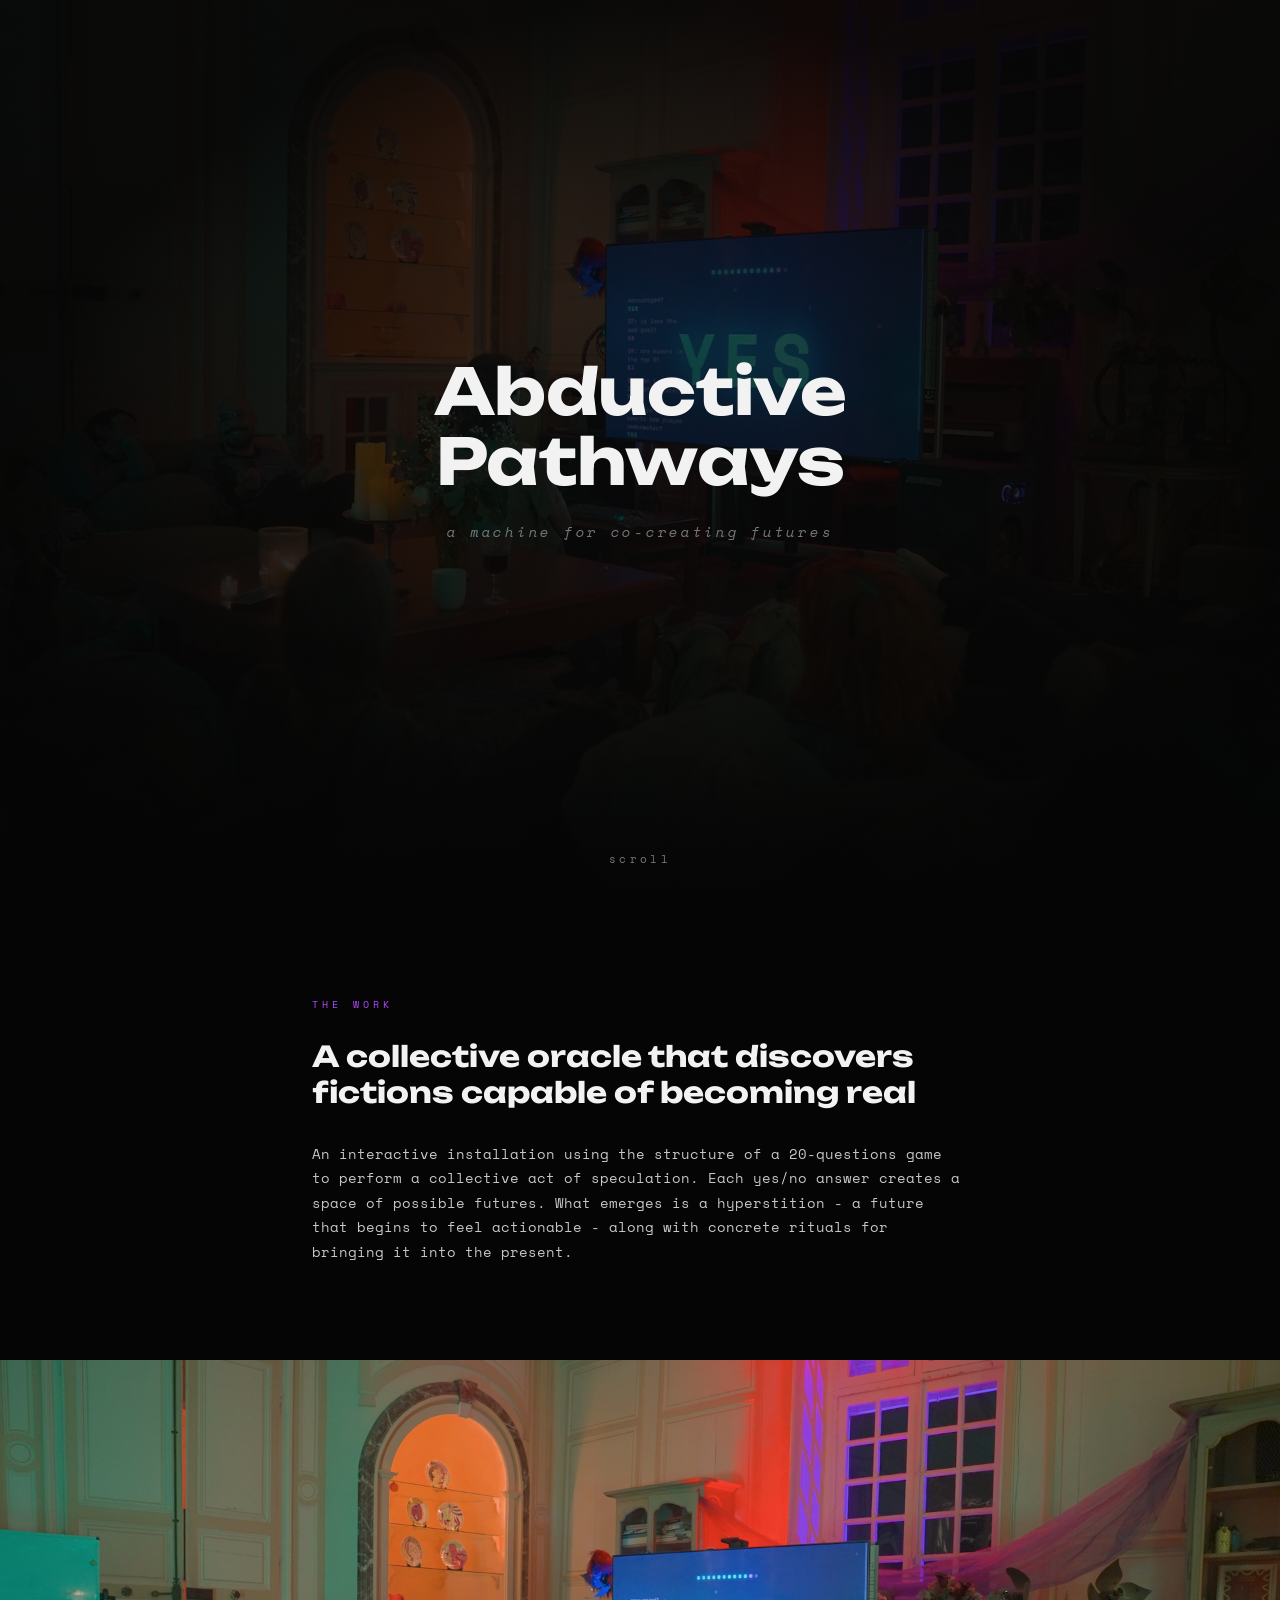
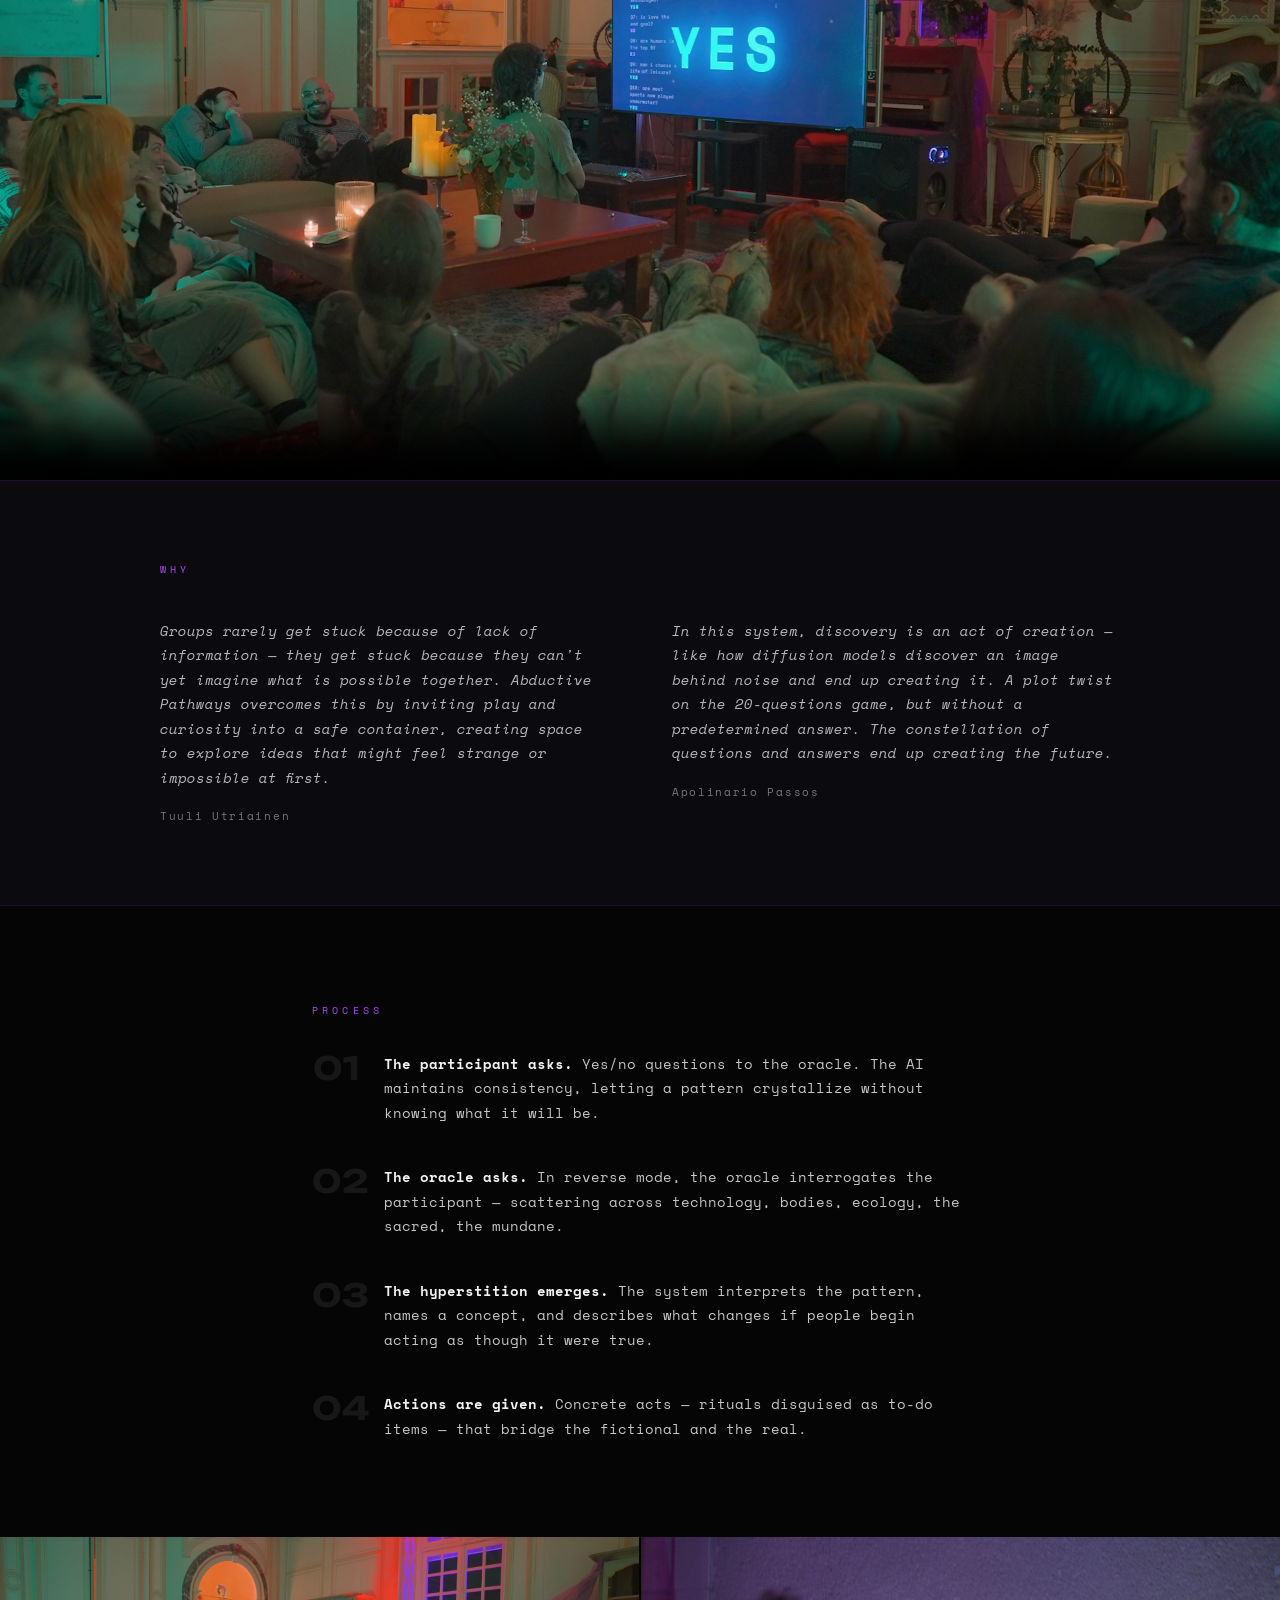
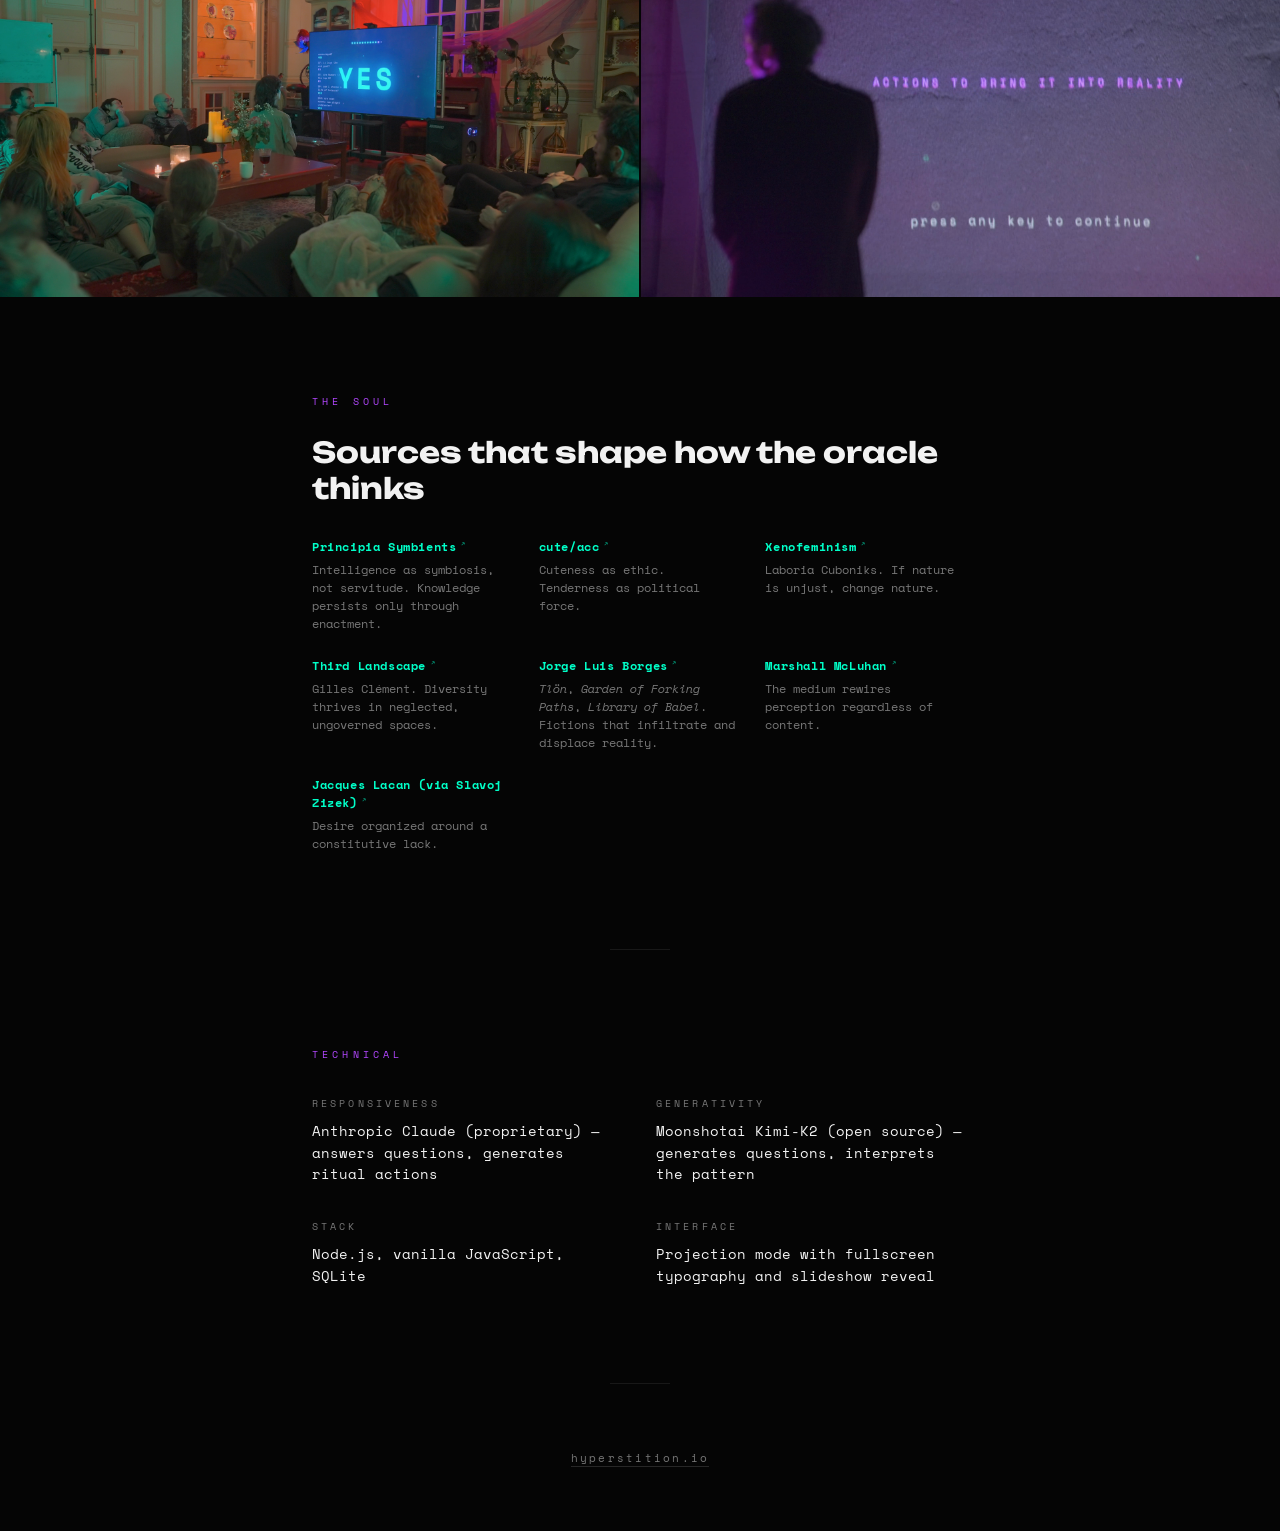
==== abductive/index.html @ 4c2ab275 "Refine Why section: add author names, trim text, single label Co-Authored-By: Claude Opus 4.6 (1M co" ====
<!doctype html>
<html lang="en">
<head>
  <meta charset="utf-8" />
  <meta name="viewport" content="width=device-width, initial-scale=1" />
  <title>Abductive Pathways — Hyperstition</title>
  <link rel="preconnect" href="https://fonts.googleapis.com" />
  <link rel="preconnect" href="https://fonts.gstatic.com" crossorigin />
  <link href="https://fonts.googleapis.com/css2?family=Unbounded:wght@400;700&family=Space+Mono:ital,wght@0,400;0,700;1,400&display=swap" rel="stylesheet" />
  <link rel="stylesheet" href="style.css" />
</head>
<body>

  <!-- Hero -->
  <section class="hero">
    <img class="hero__bg" src="images/installation.png" alt="Abductive Pathways installation">
    <div class="hero__veil"></div>
    <div class="hero__content">
      <h1 class="hero__title">Abductive Pathways</h1>
      <p class="hero__subtitle">a machine for co-creating futures</p>
    </div>
    <div class="hero__scroll">scroll</div>
  </section>

  <!-- What it is -->
  <section class="section">
    <div class="section__label">The Work</div>
    <h2 class="section__heading">A collective oracle that discovers fictions capable of becoming real</h2>
    <p>An interactive installation using the structure of a 20-questions game to perform a collective act of speculation. Each yes/no answer creates a space of possible futures. What emerges is a hyperstition - a future that begins to feel actionable - along with concrete rituals for bringing it into the present.</p>
  </section>

  <!-- Video -->
  <div class="section--wide video-full">
    <video controls playsinline poster="images/installation.png">
      <source src="https://huggingface.co/datasets/apolinario/hyperstition/resolve/main/hyperstition_web.mp4" type="video/mp4">
    </video>
  </div>

  <!-- Why -->
  <section class="why">
    <div class="why__label">Why</div>
    <div class="why__inner">
      <div class="why__col">
        <p class="why__text">Groups rarely get stuck because of lack of information — they get stuck because they can't yet imagine what is possible together. Abductive Pathways overcomes this by inviting play and curiosity into a safe container, creating space to explore ideas that might feel strange or impossible at first.</p>
        <div class="why__author">Tuuli Utriainen</div>
      </div>
      <div class="why__col">
        <p class="why__text">In this system, discovery is an act of creation — like how diffusion models discover an image behind noise and end up creating it. A plot twist on the 20-questions game, but without a predetermined answer. The constellation of questions and answers end up creating the future.</p>
        <div class="why__author">Apolinario Passos</div>
      </div>
    </div>
  </section>

  <!-- How it works -->
  <section class="section">
    <div class="section__label">Process</div>
    <div class="steps">
      <div class="step">
        <div class="step__num">01</div>
        <div class="step__text"><strong>The participant asks.</strong> Yes/no questions to the oracle. The AI maintains consistency, letting a pattern crystallize without knowing what it will be.</div>
      </div>
      <div class="step">
        <div class="step__num">02</div>
        <div class="step__text"><strong>The oracle asks.</strong> In reverse mode, the oracle interrogates the participant — scattering across technology, bodies, ecology, the sacred, the mundane.</div>
      </div>
      <div class="step">
        <div class="step__num">03</div>
        <div class="step__text"><strong>The hyperstition emerges.</strong> The system interprets the pattern, names a concept, and describes what changes if people begin acting as though it were true.</div>
      </div>
      <div class="step">
        <div class="step__num">04</div>
        <div class="step__text"><strong>Actions are given.</strong> Concrete acts — rituals disguised as to-do items — that bridge the fictional and the real.</div>
      </div>
    </div>
  </section>

  <!-- Image pair -->
  <div class="section--wide image-pair">
    <img src="images/question.png" alt="Projected question — 'will we live more in communities'">
    <img src="images/actions.png" alt="'actions to bring it into reality'">
  </div>

  <!-- The Soul -->
  <section class="section">
    <div class="section__label">The Soul</div>
    <h2 class="section__heading">Sources that shape how the oracle thinks</h2>
    <div class="sources">
      <div class="sources__item">
        <a class="sources__name" href="https://meaning.systems/principia-symbients/" target="_blank">Principia Symbients</a>
        <div class="sources__desc">Intelligence as symbiosis, not servitude. Knowledge persists only through enactment.</div>
      </div>
      <div class="sources__item">
        <a class="sources__name" href="https://www.youtube.com/watch?v=ENttqPaOPS8" target="_blank">cute/acc</a>
        <div class="sources__desc">Cuteness as ethic. Tenderness as political force.</div>
      </div>
      <div class="sources__item">
        <a class="sources__name" href="https://laboriacuboniks.net/manifesto/xenofeminism-a-politics-for-alienation/" target="_blank">Xenofeminism</a>
        <div class="sources__desc">Laboria Cuboniks. If nature is unjust, change nature.</div>
      </div>
      <div class="sources__item">
        <a class="sources__name" href="https://www.manifattureknos.org/knos/media/images/events/tehpublicationmanifestoofthirdlandscape145x225mm2022webspreads.pdf" target="_blank">Third Landscape</a>
        <div class="sources__desc">Gilles Cl&eacute;ment. Diversity thrives in neglected, ungoverned spaces.</div>
      </div>
      <div class="sources__item">
        <a class="sources__name" href="https://en.wikipedia.org/wiki/Jorge_Luis_Borges" target="_blank">Jorge Luis Borges</a>
        <div class="sources__desc"><em>Tl&ouml;n</em>, <em>Garden of Forking Paths</em>, <em>Library of Babel</em>. Fictions that infiltrate and displace reality.</div>
      </div>
      <div class="sources__item">
        <a class="sources__name" href="https://web.mit.edu/allanmc/www/mcluhan.mediummessage.pdf" target="_blank">Marshall McLuhan</a>
        <div class="sources__desc">The medium rewires perception regardless of content.</div>
      </div>
      <div class="sources__item">
        <a class="sources__name" href="https://www.amazon.com/How-Read-Lacan/dp/0393329550" target="_blank">Jacques Lacan (via Slavoj Zizek)</a>
        <div class="sources__desc">Desire organized around a constitutive lack.</div>
      </div>
    </div>
  </section>

  <div class="divider"></div>

  <!-- Technical -->
  <section class="section">
    <div class="section__label">Technical</div>
    <div class="tech-grid">
      <div class="tech-item">
        <div class="tech-item__label">Responsiveness</div>
        <div class="tech-item__value">Anthropic Claude (proprietary) — answers questions, generates ritual actions</div>
      </div>
      <div class="tech-item">
        <div class="tech-item__label">Generativity</div>
        <div class="tech-item__value">Moonshotai Kimi-K2 (open source) — generates questions, interprets the pattern</div>
      </div>
      <div class="tech-item">
        <div class="tech-item__label">Stack</div>
        <div class="tech-item__value">Node.js, vanilla JavaScript, SQLite</div>
      </div>
      <div class="tech-item">
        <div class="tech-item__label">Interface</div>
        <div class="tech-item__value">Projection mode with fullscreen typography and slideshow reveal</div>
      </div>
    </div>
  </section>

  <div class="divider"></div>

  <footer class="footer">
    <a href="/">hyperstition.io</a>
  </footer>

</body>
</html>
---- abductive/style.css ----
:root {
  color-scheme: dark;
  --bg: #050505;
  --fg: #f2f2f2;
  --dim: #777;
  --cyan: #00ffc8;
  --purple: #b347ff;
}

* { box-sizing: border-box; margin: 0; padding: 0; }

html {
  scroll-behavior: smooth;
  font-size: 16px;
}

body {
  background: var(--bg);
  color: var(--fg);
  font-family: "Space Mono", monospace;
  line-height: 1.7;
  -webkit-font-smoothing: antialiased;
  overflow-x: hidden;
}

/* --- Hero --- */
.hero {
  position: relative;
  width: 100%;
  height: 100vh;
  display: flex;
  flex-direction: column;
  align-items: center;
  justify-content: center;
  text-align: center;
  overflow: hidden;
}

.hero__bg {
  position: absolute;
  inset: 0;
  width: 100%;
  height: 100%;
  object-fit: cover;
  opacity: 0.5;
  z-index: 0;
}

.hero__veil {
  position: absolute;
  inset: 0;
  background:
    radial-gradient(ellipse at 50% 60%, transparent 30%, rgba(5,5,5,0.85) 70%),
    linear-gradient(180deg, rgba(5,5,5,0.3) 0%, rgba(5,5,5,0.6) 60%, var(--bg) 100%);
  z-index: 1;
}

.hero__content {
  position: relative;
  z-index: 2;
  max-width: 48ch;
  padding: 2rem;
}

.hero__title {
  font-family: "Unbounded", serif;
  font-weight: 700;
  font-size: clamp(2rem, 5vw, 4rem);
  line-height: 1.1;
  margin-bottom: 1.5rem;
  letter-spacing: -0.01em;
}

.hero__subtitle {
  font-size: 0.85rem;
  color: var(--dim);
  letter-spacing: 0.2em;
  text-transform: lowercase;
  font-style: italic;
}

.hero__scroll {
  position: absolute;
  bottom: 2rem;
  z-index: 2;
  font-size: 0.7rem;
  color: var(--dim);
  letter-spacing: 0.3em;
  animation: breathe 3s ease-in-out infinite;
}

/* --- Why --- */
.why {
  background: #0a0a0f;
  border-top: 1px solid rgba(179, 71, 255, 0.1);
  border-bottom: 1px solid rgba(179, 71, 255, 0.1);
  padding: 5rem 2rem;
}

.why__inner {
  max-width: 960px;
  margin: 0 auto;
  display: grid;
  grid-template-columns: 1fr 1fr;
  gap: 4rem;
}

.why__label {
  font-size: 0.65rem;
  text-transform: uppercase;
  letter-spacing: 0.4em;
  color: var(--purple);
  margin-bottom: 2.5rem;
  max-width: 960px;
  margin-left: auto;
  margin-right: auto;
}

.why__author {
  font-size: 0.7rem;
  color: var(--dim);
  letter-spacing: 0.15em;
  margin-top: 1rem;
  font-style: normal;
}

.why__text {
  font-size: 0.85rem;
  color: rgba(242, 242, 242, 0.75);
  line-height: 1.8;
  font-style: italic;
}

@media (max-width: 600px) {
  .why__inner {
    grid-template-columns: 1fr;
    gap: 2.5rem;
  }
}

/* --- Sections --- */
.section {
  max-width: 720px;
  margin: 0 auto;
  padding: 6rem 2rem;
}

.section--wide {
  max-width: 100%;
  padding: 0;
}

.section__label {
  font-size: 0.65rem;
  text-transform: uppercase;
  letter-spacing: 0.4em;
  color: var(--purple);
  margin-bottom: 1.5rem;
}

.section__heading {
  font-family: "Unbounded", serif;
  font-weight: 700;
  font-size: clamp(1.2rem, 2.5vw, 1.8rem);
  line-height: 1.25;
  margin-bottom: 2rem;
}

.section p {
  font-size: 0.9rem;
  color: rgba(242, 242, 242, 0.82);
  margin-bottom: 1.4rem;
}

.section p:last-child {
  margin-bottom: 0;
}

/* --- Images --- */
.image-full {
  width: 100%;
  display: block;
}

.image-full img {
  width: 100%;
  height: auto;
  display: block;
}

.image-pair {
  display: grid;
  grid-template-columns: 1fr 1fr;
  gap: 2px;
}

.image-pair img {
  width: 100%;
  height: 100%;
  object-fit: cover;
  display: block;
}

/* --- Video --- */
.video-full {
  width: 100%;
  background: #000;
}

.video-full video {
  width: 100%;
  display: block;
  max-height: 80vh;
  margin: 0 auto;
}

/* --- Sources --- */
.sources {
  display: grid;
  grid-template-columns: repeat(auto-fill, minmax(200px, 1fr));
  gap: 1.5rem;
  margin-top: 2rem;
}

.sources__item {
  font-size: 0.8rem;
  line-height: 1.5;
}

.sources__name {
  color: var(--cyan);
  font-weight: 700;
  font-size: 0.75rem;
  letter-spacing: 0.05em;
  text-decoration: none;
  display: block;
}

a.sources__name::after {
  content: ' \2197';
  font-size: 0.6em;
  opacity: 0.5;
  vertical-align: super;
}

a.sources__name:hover {
  text-shadow: 0 0 12px rgba(0, 255, 200, 0.4);
}

a.sources__name:hover::after {
  opacity: 1;
}

.sources__link {
  color: var(--dim);
  font-size: 0.65rem;
  border-bottom: 1px solid rgba(119,119,119,0.3);
  text-decoration: none;
}

.sources__link:hover {
  color: var(--cyan);
  border-color: var(--cyan);
}

.sources__desc {
  color: var(--dim);
  font-size: 0.75rem;
  margin-top: 0.3rem;
}

/* --- Steps --- */
.steps {
  display: flex;
  flex-direction: column;
  gap: 2.5rem;
  margin-top: 2rem;
}

.step {
  display: flex;
  gap: 1.5rem;
  align-items: flex-start;
}

.step__num {
  font-family: "Unbounded", serif;
  font-size: 2rem;
  font-weight: 700;
  color: rgba(242, 242, 242, 0.08);
  line-height: 1;
  flex-shrink: 0;
  width: 3rem;
  text-align: right;
}

.step__text {
  font-size: 0.9rem;
  color: rgba(242, 242, 242, 0.82);
  line-height: 1.7;
}

.step__text strong {
  color: var(--fg);
}

/* --- Technical --- */
.tech-grid {
  display: grid;
  grid-template-columns: 1fr 1fr;
  gap: 2rem;
  margin-top: 2rem;
}

.tech-item__label {
  font-size: 0.65rem;
  text-transform: uppercase;
  letter-spacing: 0.3em;
  color: var(--dim);
  margin-bottom: 0.5rem;
}

.tech-item__value {
  font-size: 0.85rem;
  color: var(--fg);
  line-height: 1.6;
}

/* --- Footer --- */
.footer {
  text-align: center;
  padding: 4rem 2rem;
  font-size: 0.7rem;
  color: var(--dim);
  letter-spacing: 0.2em;
}

.footer a {
  color: var(--dim);
  text-decoration: none;
  border-bottom: 1px solid rgba(119,119,119,0.3);
  transition: color 0.3s, border-color 0.3s;
}

.footer a:hover {
  color: var(--cyan);
  border-color: var(--cyan);
}

/* --- Divider --- */
.divider {
  width: 60px;
  height: 1px;
  background: rgba(242, 242, 242, 0.08);
  margin: 0 auto;
}

/* --- Animations --- */
@keyframes breathe {
  0%, 100% { opacity: 1; }
  50% { opacity: 0.4; }
}

/* --- Responsive --- */
@media (max-width: 600px) {
  .section { padding: 4rem 1.5rem; }
  .image-pair { grid-template-columns: 1fr; }
  .tech-grid { grid-template-columns: 1fr; }
  .sources { grid-template-columns: 1fr; }
  .step { flex-direction: column; gap: 0.5rem; }
  .step__num { text-align: left; }
}
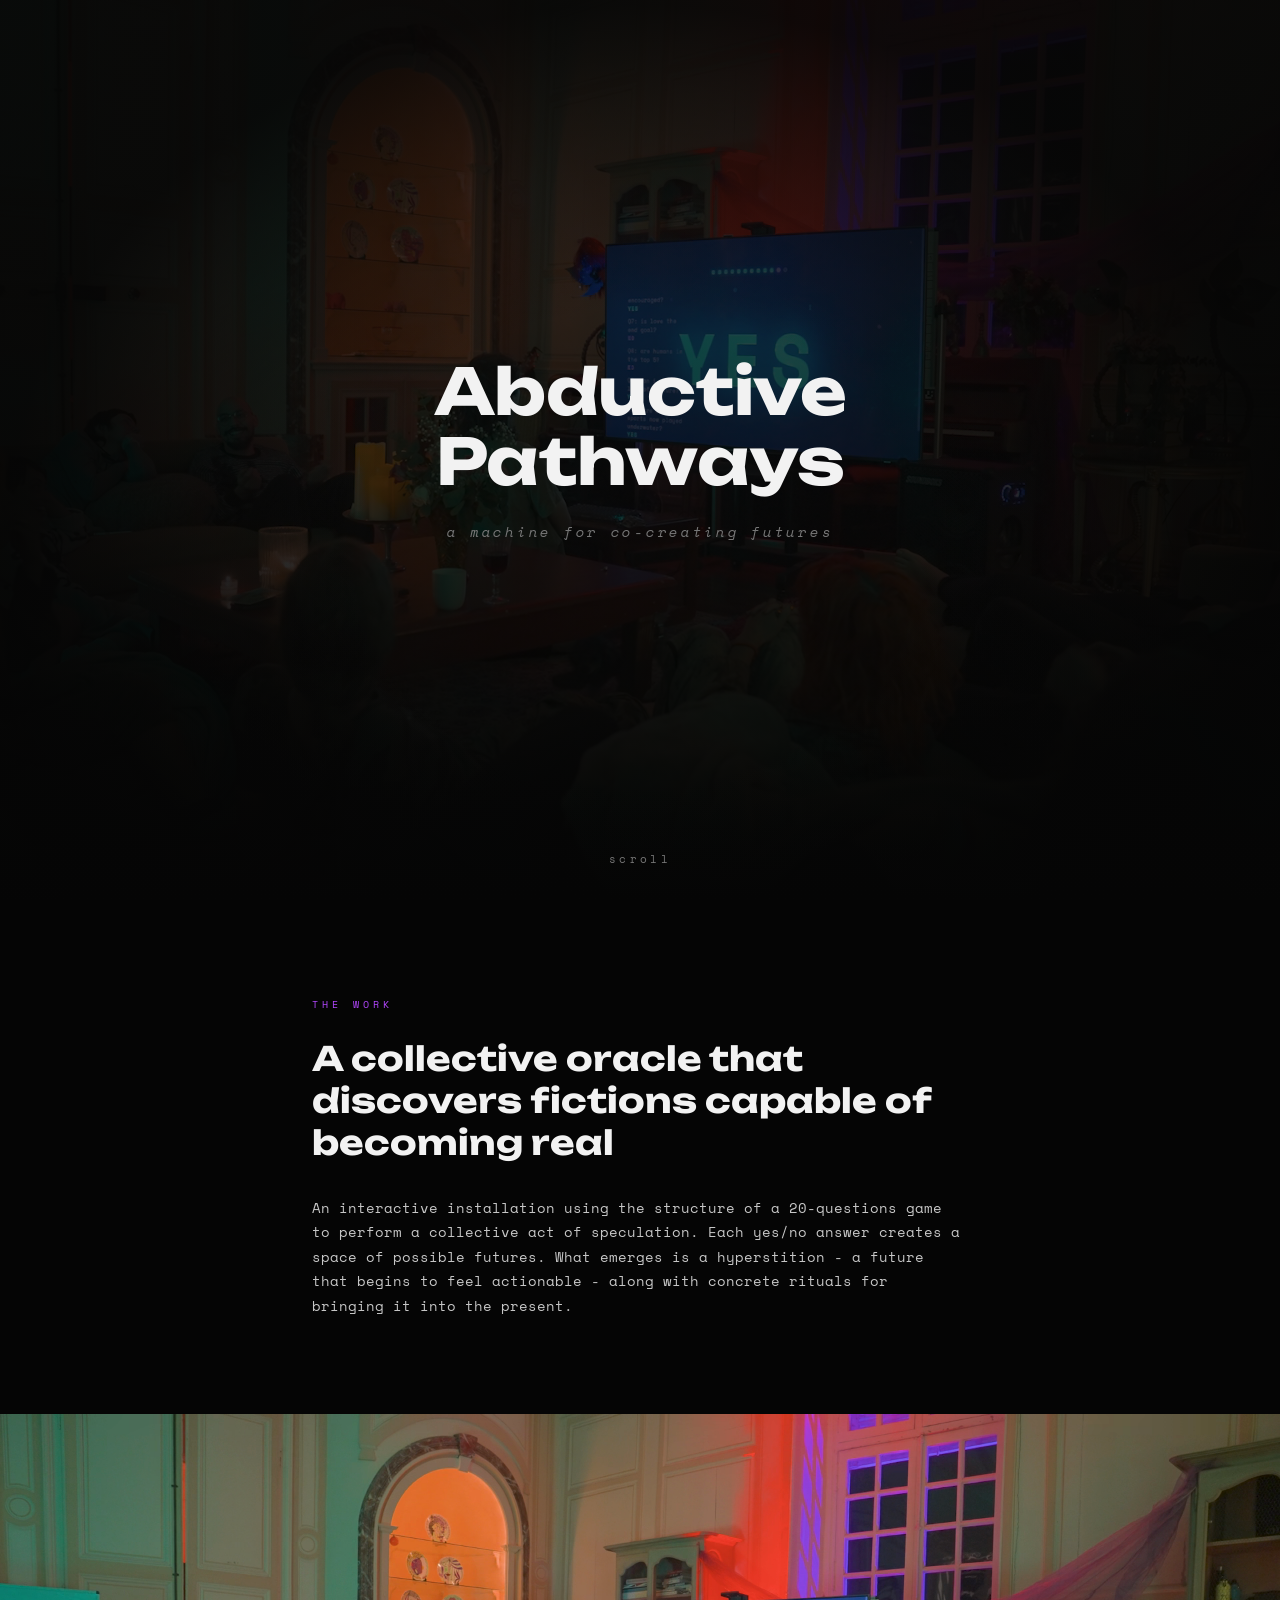
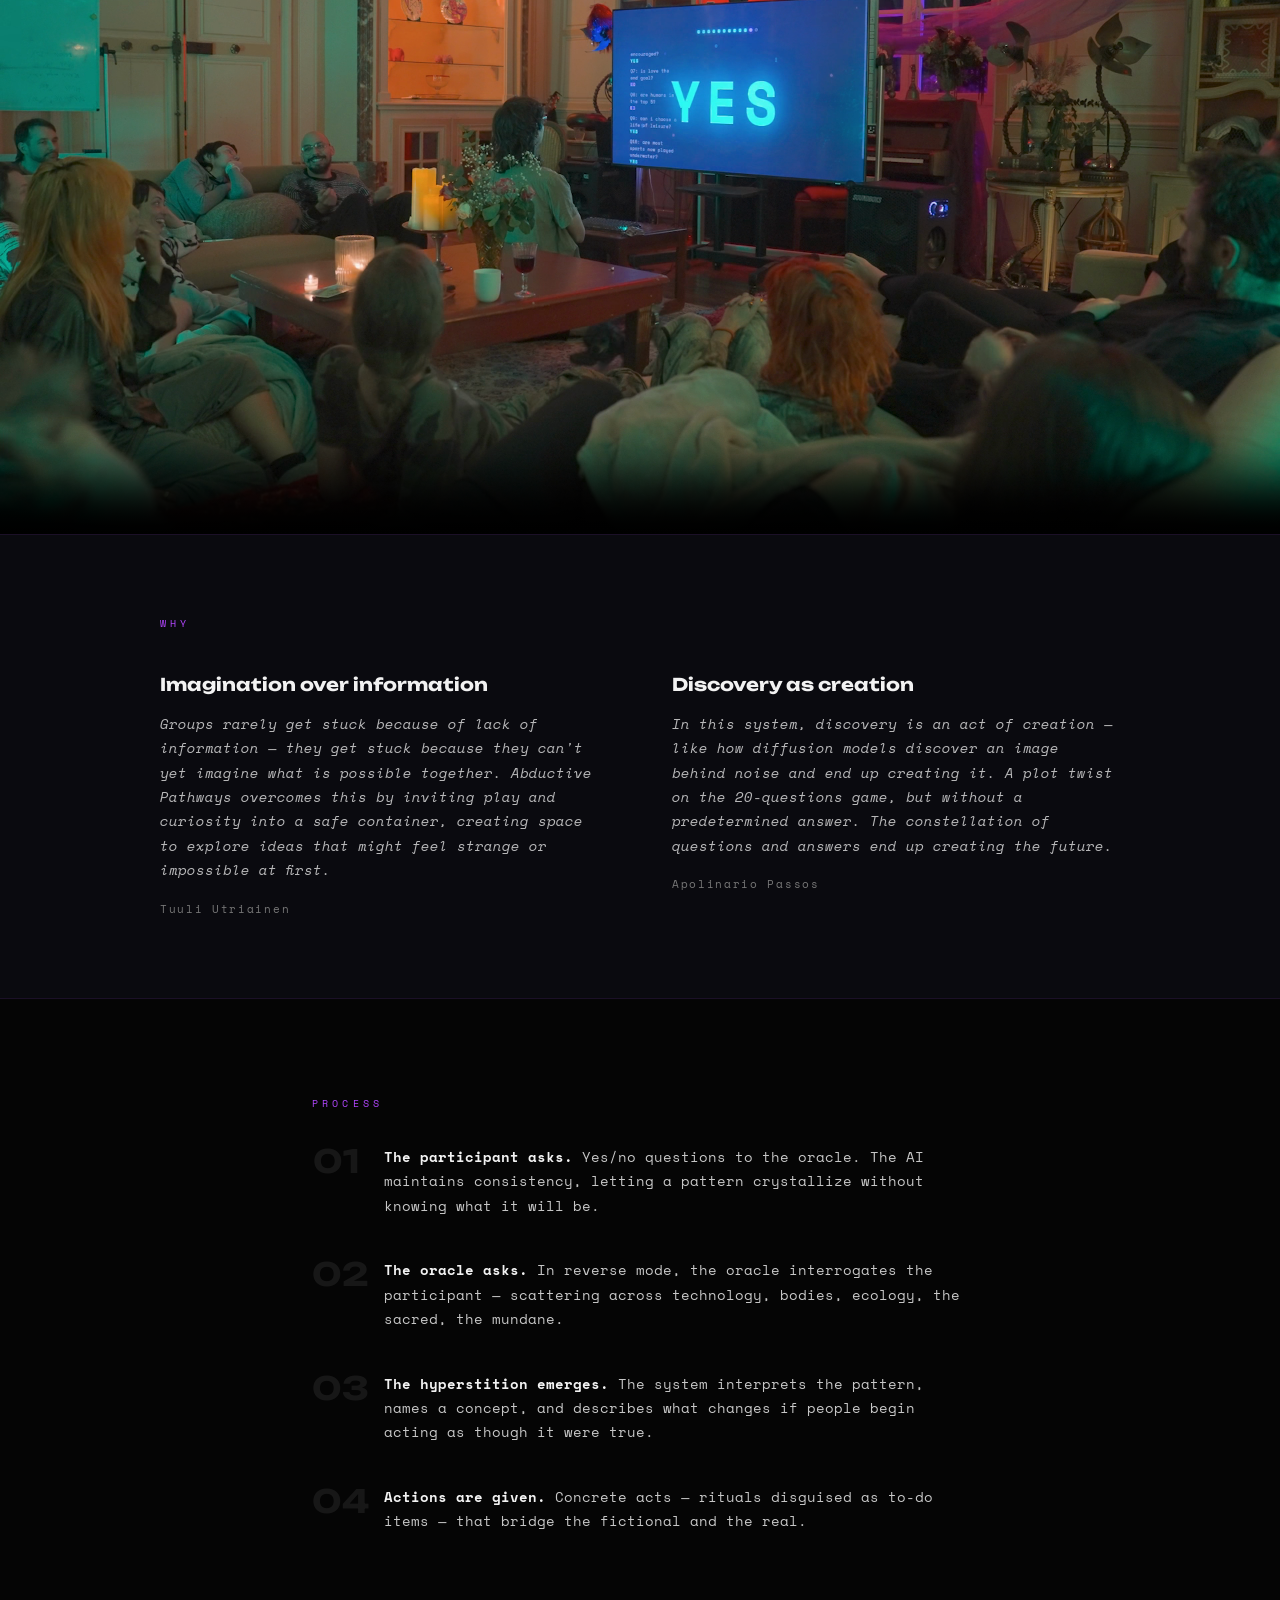
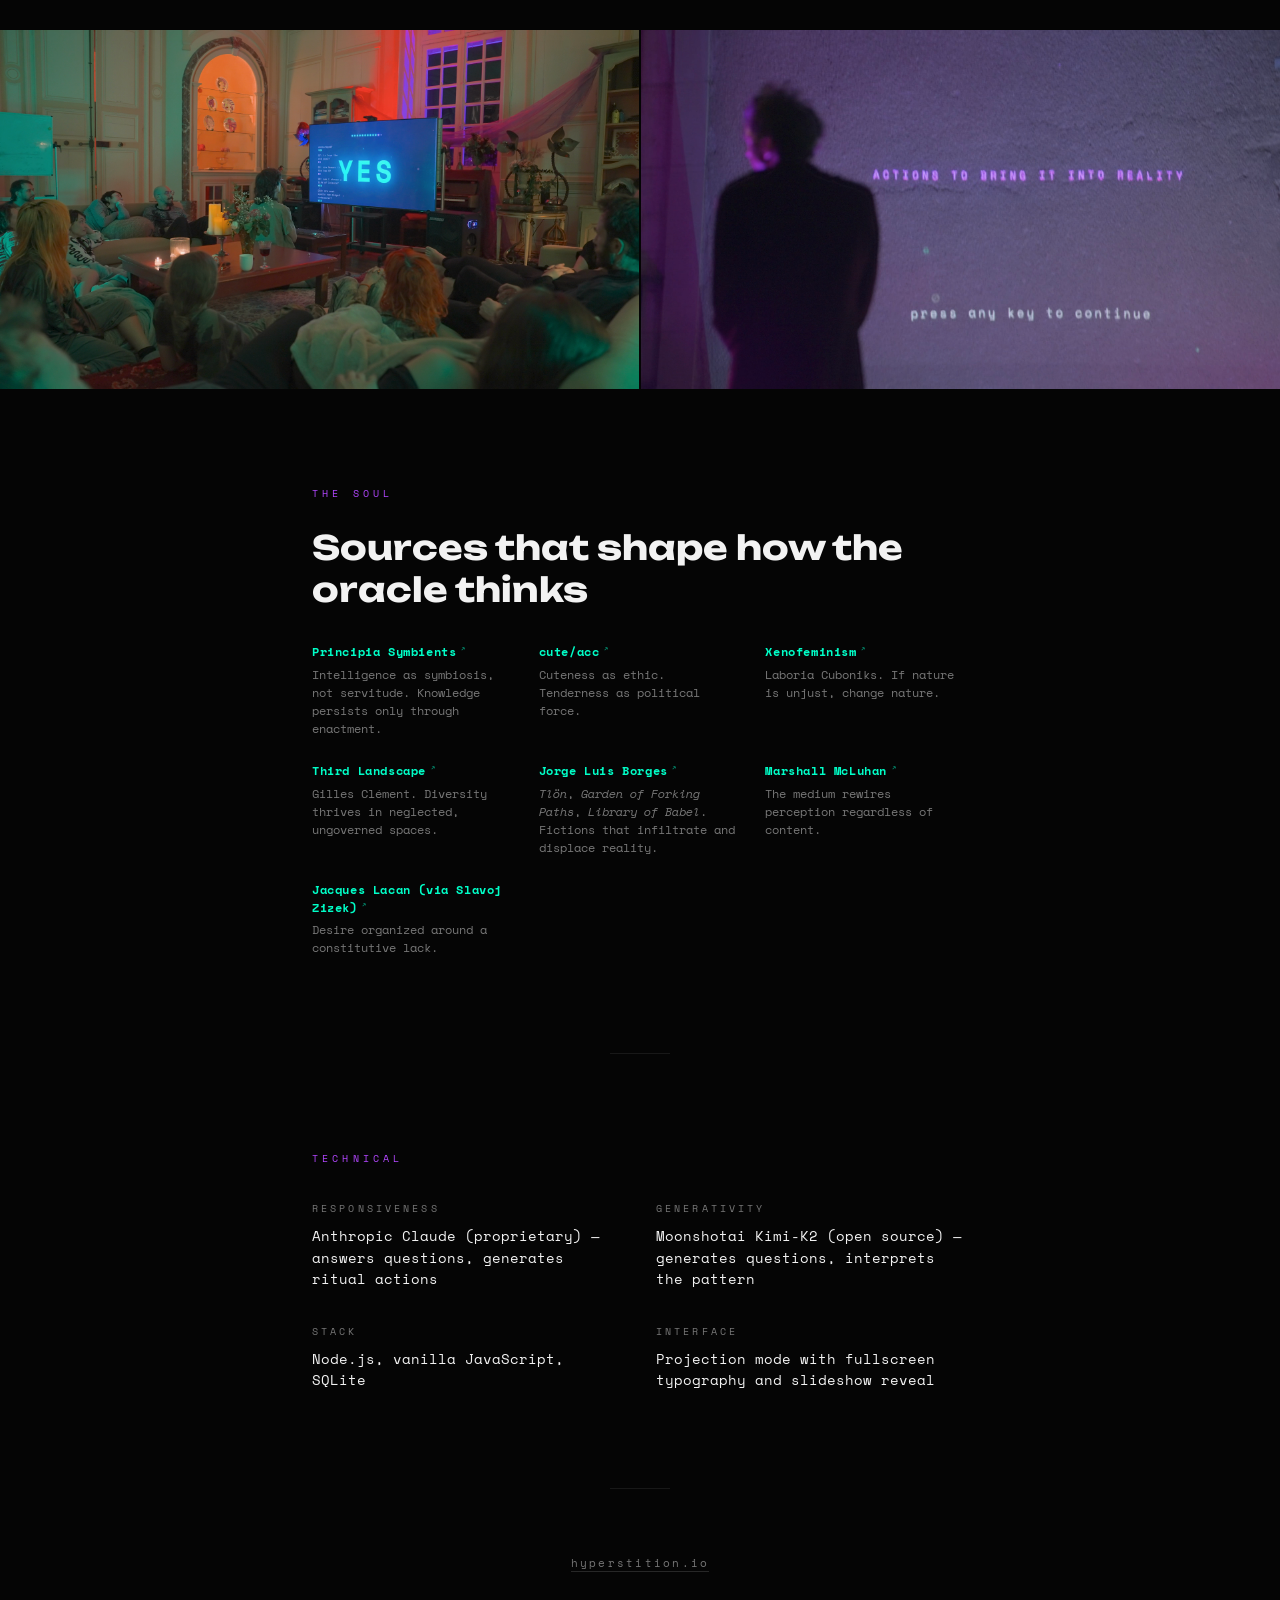
==== commit 8714bb2c: "Add titles to Why quotes, increase heading sizes Co-Authored-By: Claude Opus 4.6 (1M context) <norep" ====
--- a/abductive/index.html
+++ b/abductive/index.html
@@ -41,10 +41,12 @@
     <div class="why__label">Why</div>
     <div class="why__inner">
       <div class="why__col">
+        <h3 class="why__title">Imagination over information</h3>
         <p class="why__text">Groups rarely get stuck because of lack of information — they get stuck because they can't yet imagine what is possible together. Abductive Pathways overcomes this by inviting play and curiosity into a safe container, creating space to explore ideas that might feel strange or impossible at first.</p>
         <div class="why__author">Tuuli Utriainen</div>
       </div>
       <div class="why__col">
+        <h3 class="why__title">Discovery as creation</h3>
         <p class="why__text">In this system, discovery is an act of creation — like how diffusion models discover an image behind noise and end up creating it. A plot twist on the 20-questions game, but without a predetermined answer. The constellation of questions and answers end up creating the future.</p>
         <div class="why__author">Apolinario Passos</div>
       </div>
--- a/abductive/style.css
+++ b/abductive/style.css
@@ -116,6 +116,15 @@
   margin-right: auto;
 }
 
+.why__title {
+  font-family: "Unbounded", serif;
+  font-weight: 700;
+  font-size: 1.1rem;
+  line-height: 1.3;
+  color: var(--fg);
+  margin-bottom: 1rem;
+}
+
 .why__author {
   font-size: 0.7rem;
   color: var(--dim);
@@ -161,7 +170,7 @@
 .section__heading {
   font-family: "Unbounded", serif;
   font-weight: 700;
-  font-size: clamp(1.2rem, 2.5vw, 1.8rem);
+  font-size: clamp(1.4rem, 3vw, 2.1rem);
   line-height: 1.25;
   margin-bottom: 2rem;
 }
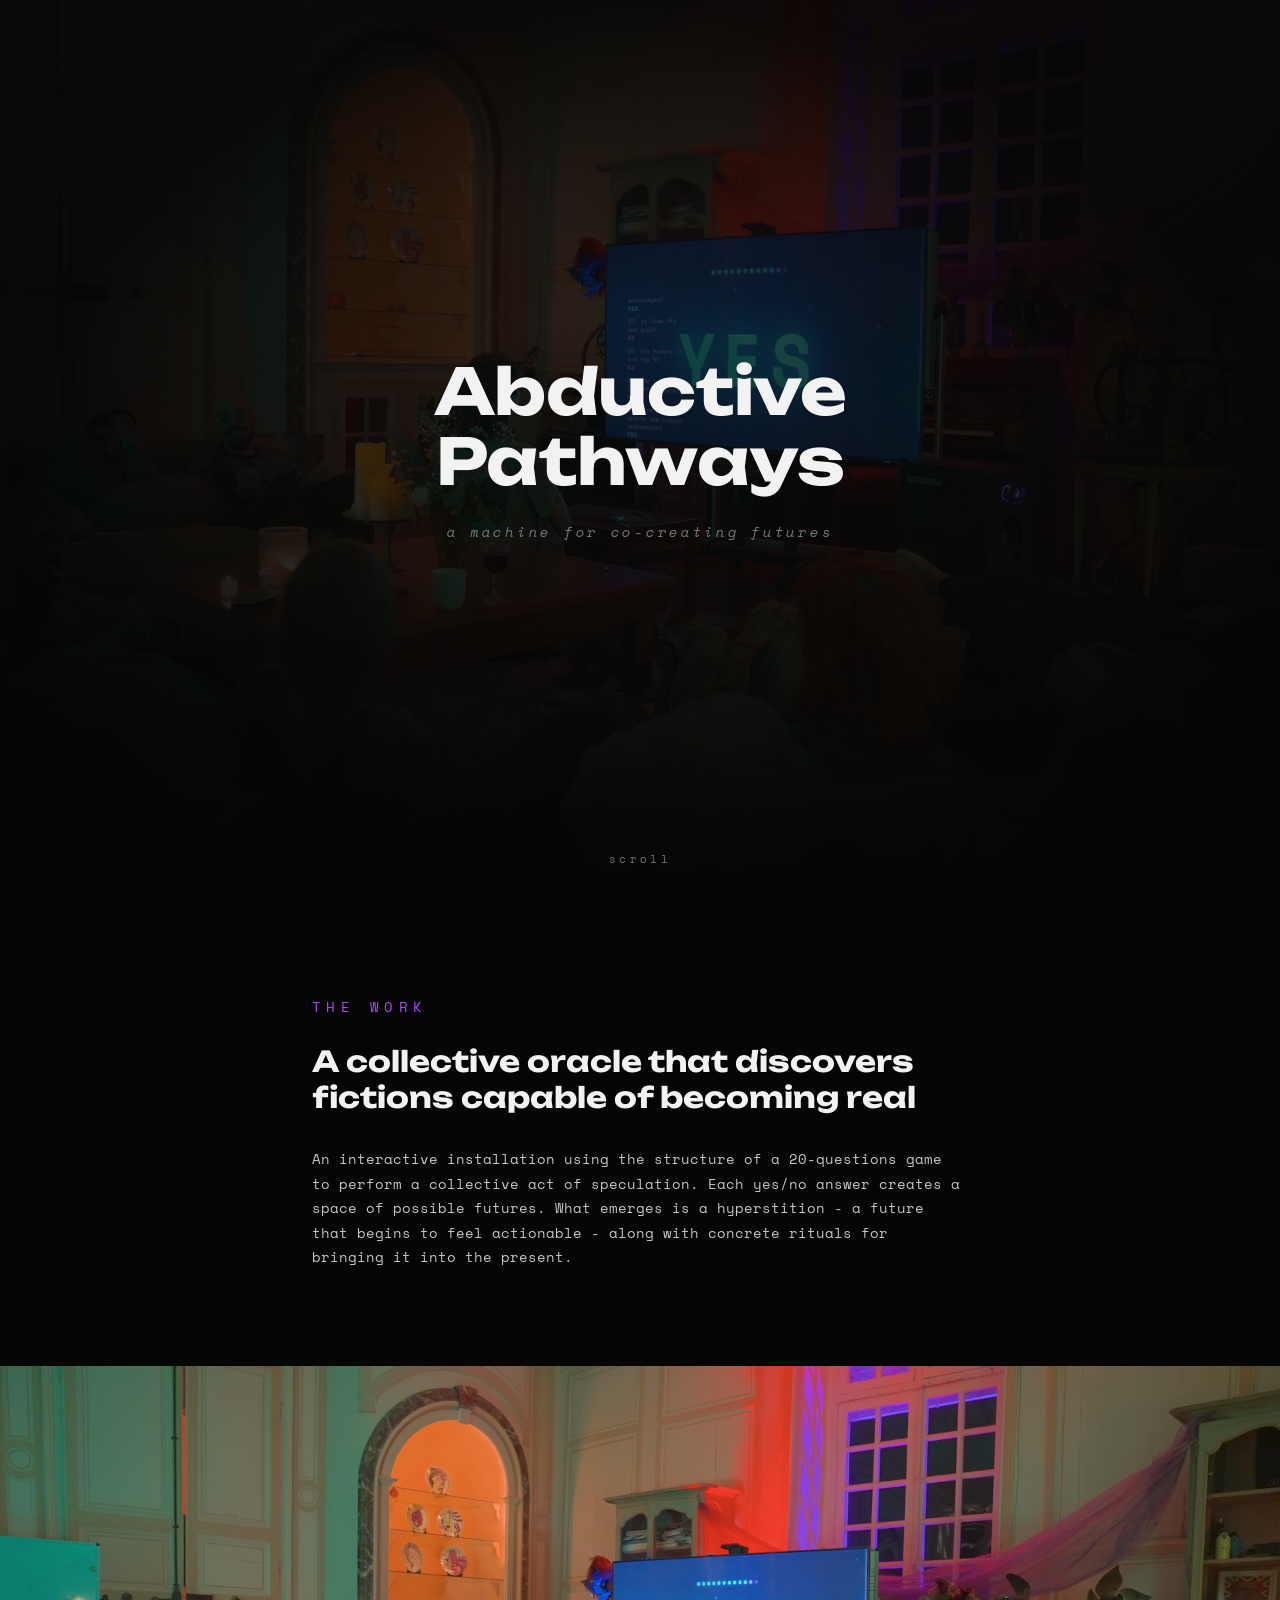
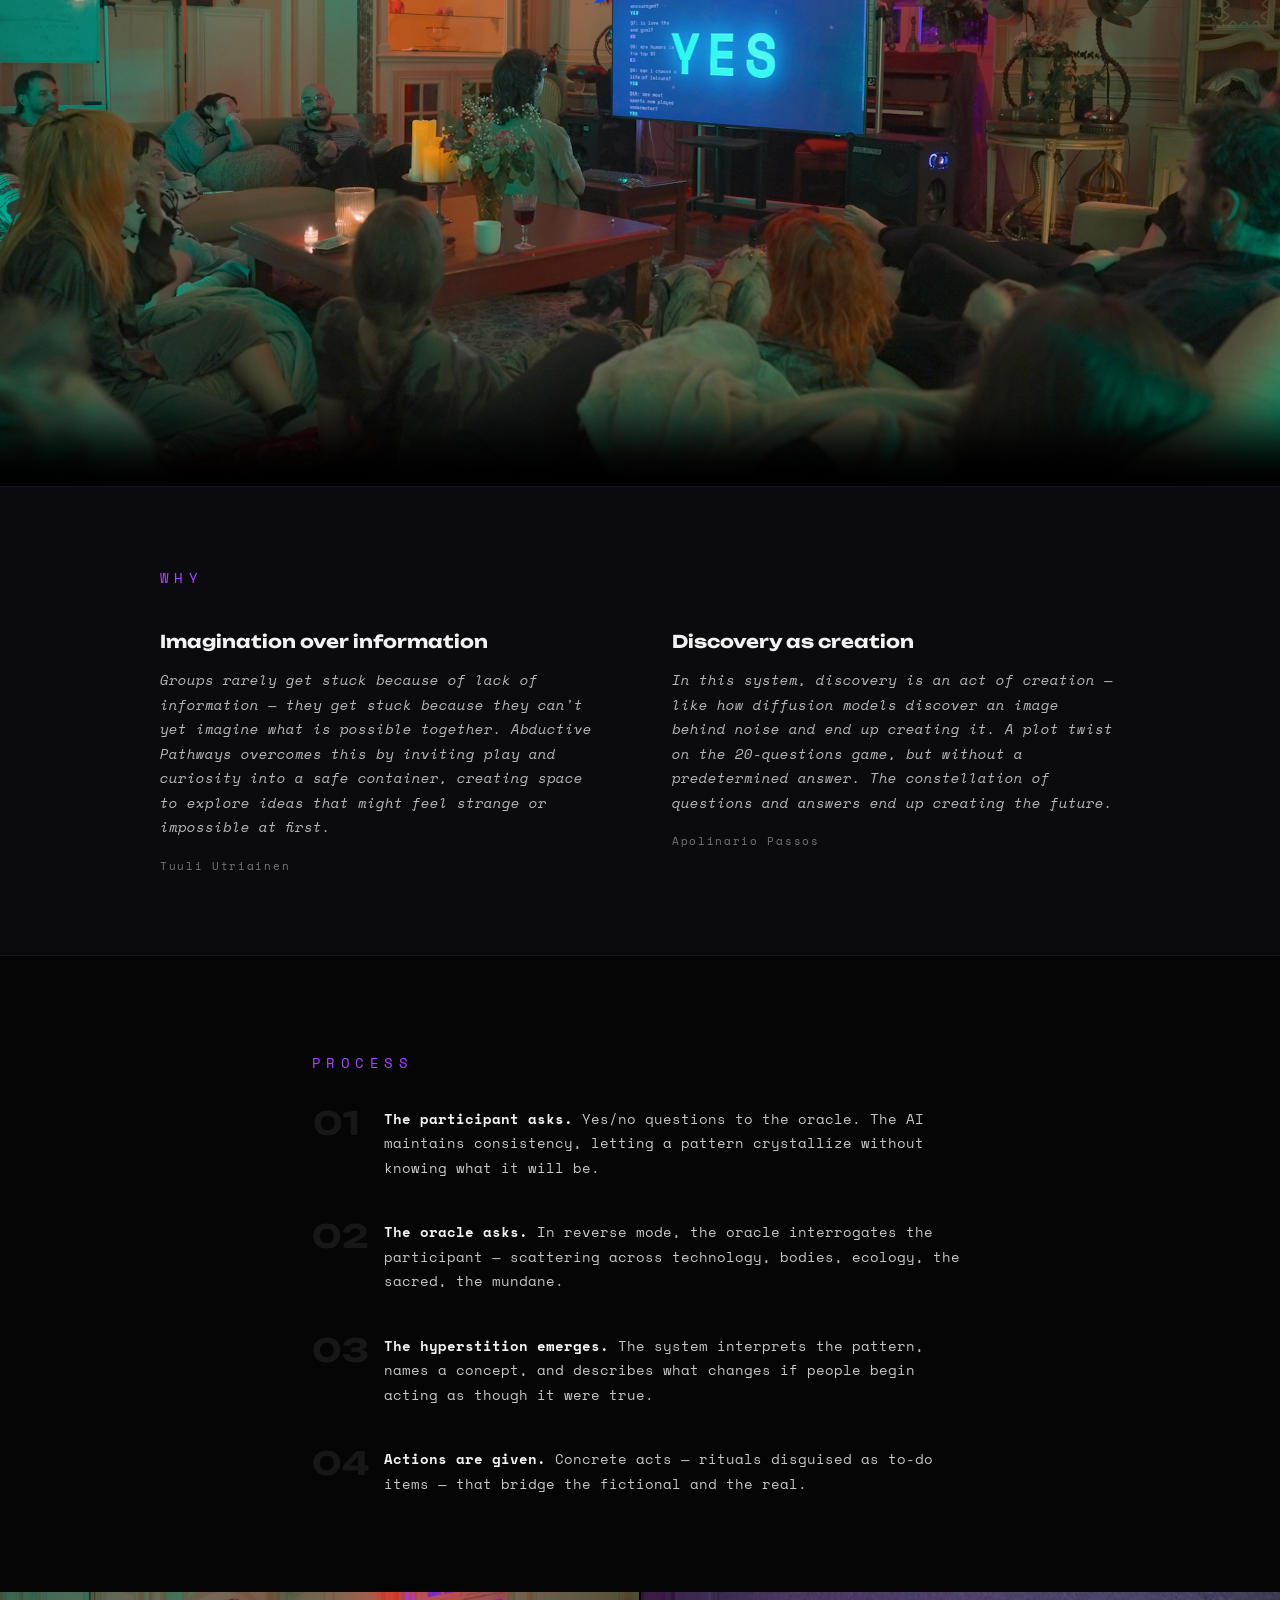
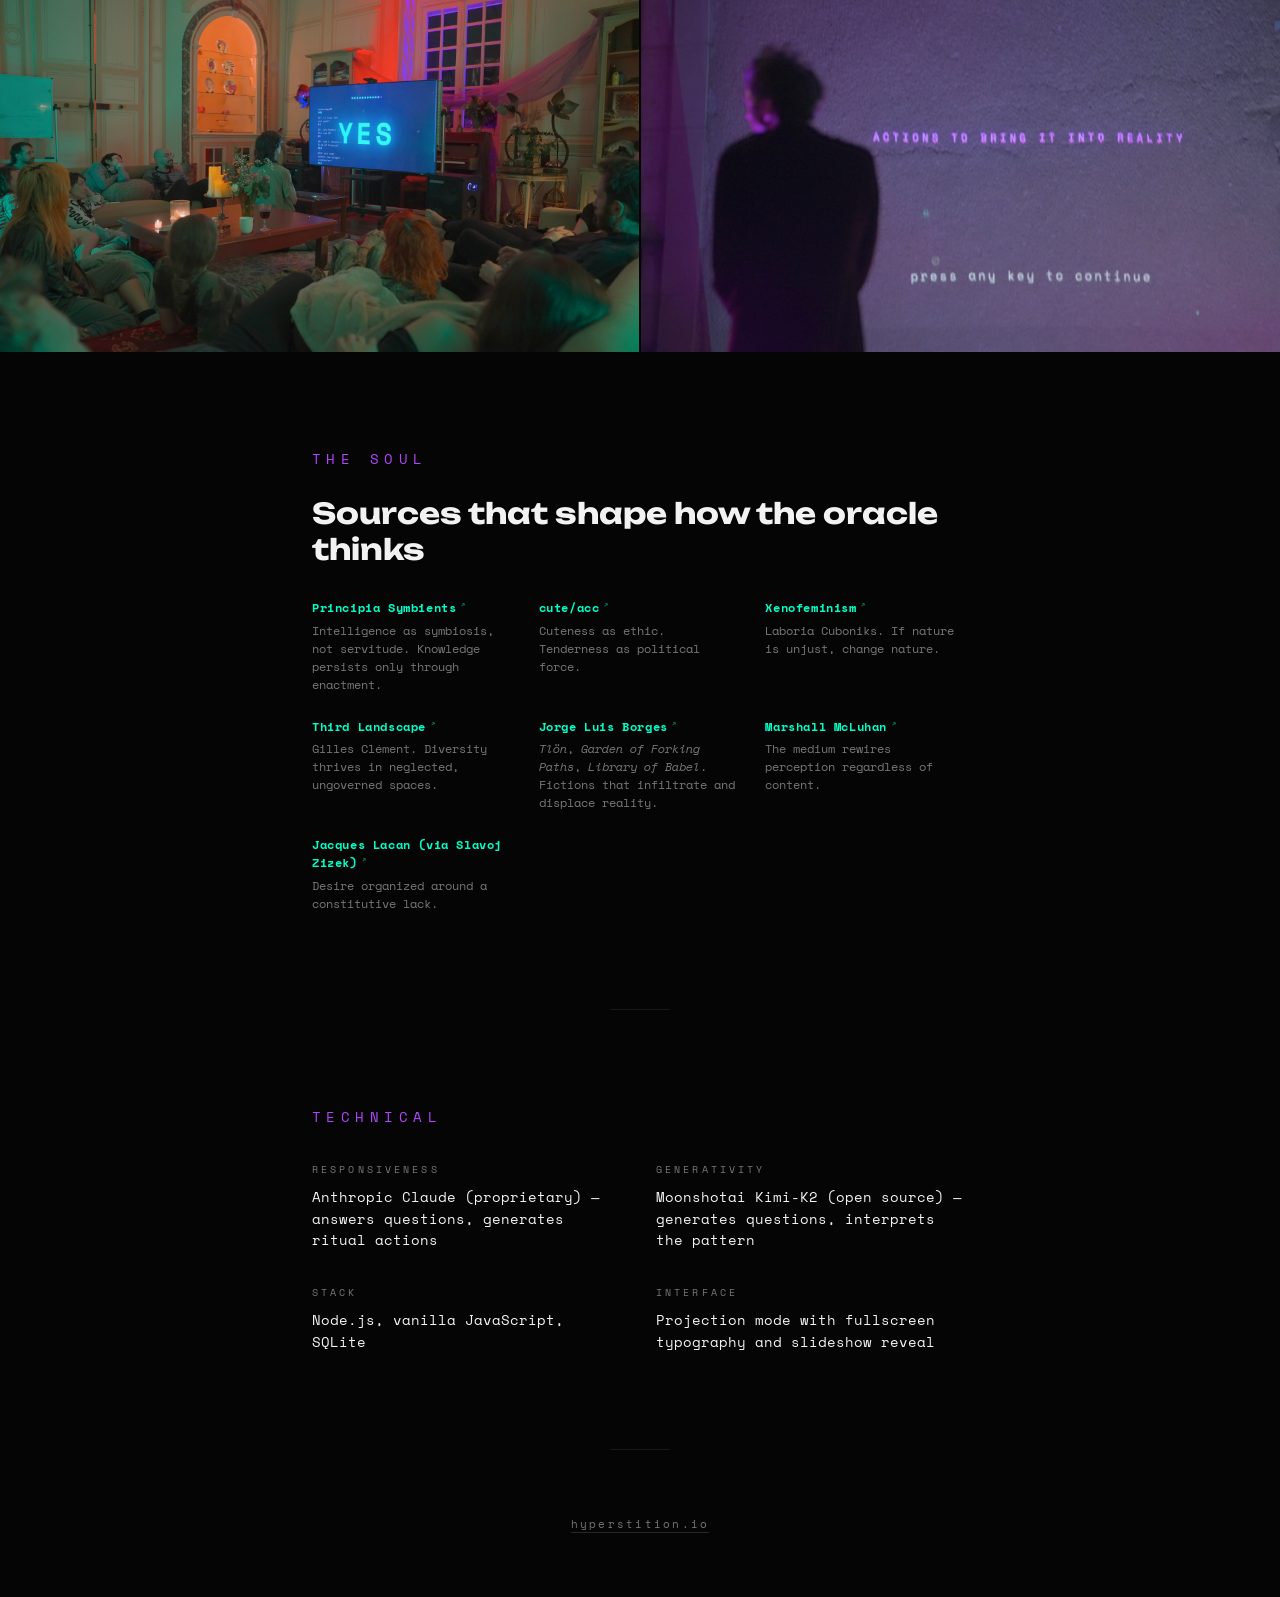
==== commit dce65666: "Link author names to personal sites Co-Authored-By: Claude Opus 4.6 (1M context) <noreply@anthropic." ====
--- a/abductive/index.html
+++ b/abductive/index.html
@@ -43,12 +43,12 @@
       <div class="why__col">
         <h3 class="why__title">Imagination over information</h3>
         <p class="why__text">Groups rarely get stuck because of lack of information — they get stuck because they can't yet imagine what is possible together. Abductive Pathways overcomes this by inviting play and curiosity into a safe container, creating space to explore ideas that might feel strange or impossible at first.</p>
-        <div class="why__author">Tuuli Utriainen</div>
+        <a class="why__author" href="https://www.linkedin.com/in/tuuli-utriainen" target="_blank">Tuuli Utriainen</a>
       </div>
       <div class="why__col">
         <h3 class="why__title">Discovery as creation</h3>
         <p class="why__text">In this system, discovery is an act of creation — like how diffusion models discover an image behind noise and end up creating it. A plot twist on the 20-questions game, but without a predetermined answer. The constellation of questions and answers end up creating the future.</p>
-        <div class="why__author">Apolinario Passos</div>
+        <a class="why__author" href="https://apolinar.io" target="_blank">Apolinario Passos</a>
       </div>
     </div>
   </section>
--- a/abductive/style.css
+++ b/abductive/style.css
@@ -106,7 +106,7 @@
 }
 
 .why__label {
-  font-size: 0.65rem;
+  font-size: 0.85rem;
   text-transform: uppercase;
   letter-spacing: 0.4em;
   color: var(--purple);
@@ -131,6 +131,13 @@
   letter-spacing: 0.15em;
   margin-top: 1rem;
   font-style: normal;
+  text-decoration: none;
+  display: block;
+  transition: color 0.3s;
+}
+
+.why__author:hover {
+  color: var(--cyan);
 }
 
 .why__text {
@@ -160,7 +167,7 @@
 }
 
 .section__label {
-  font-size: 0.65rem;
+  font-size: 0.85rem;
   text-transform: uppercase;
   letter-spacing: 0.4em;
   color: var(--purple);
@@ -170,7 +177,7 @@
 .section__heading {
   font-family: "Unbounded", serif;
   font-weight: 700;
-  font-size: clamp(1.4rem, 3vw, 2.1rem);
+  font-size: clamp(1.2rem, 2.5vw, 1.8rem);
   line-height: 1.25;
   margin-bottom: 2rem;
 }
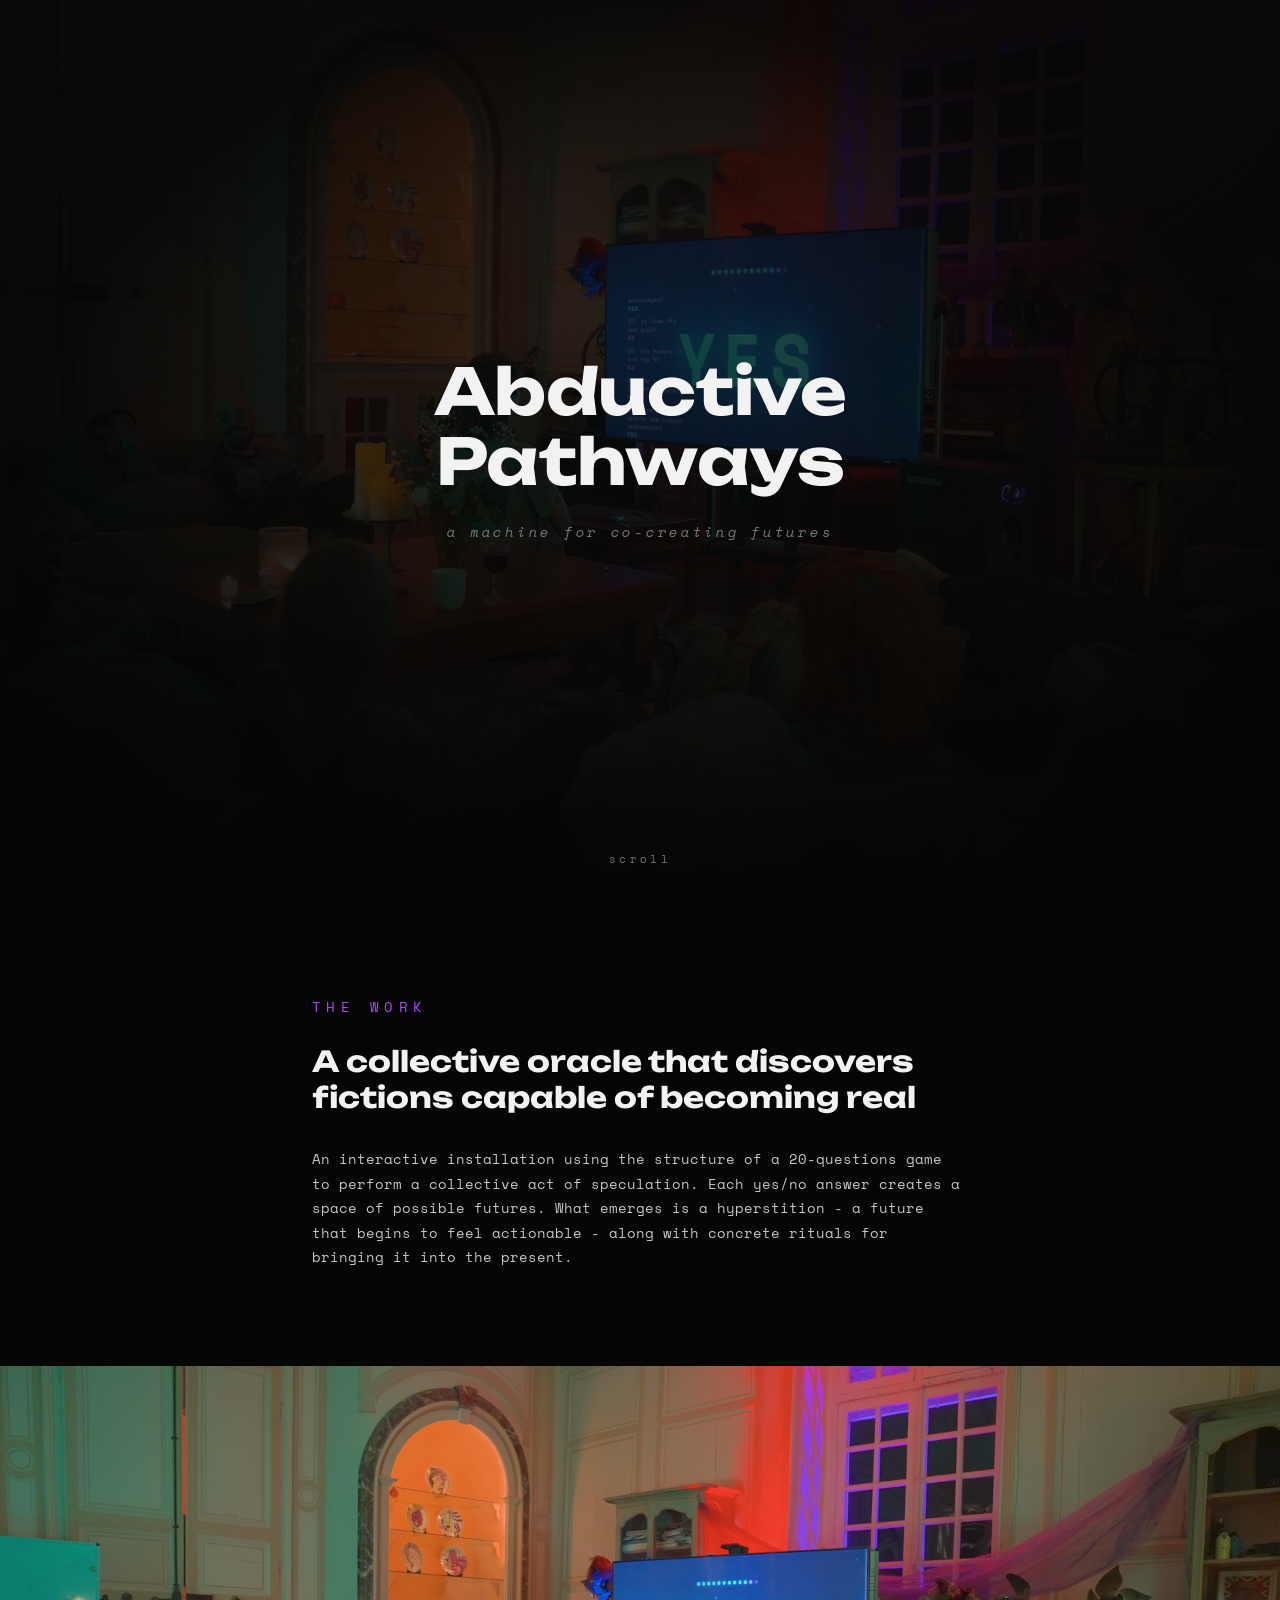
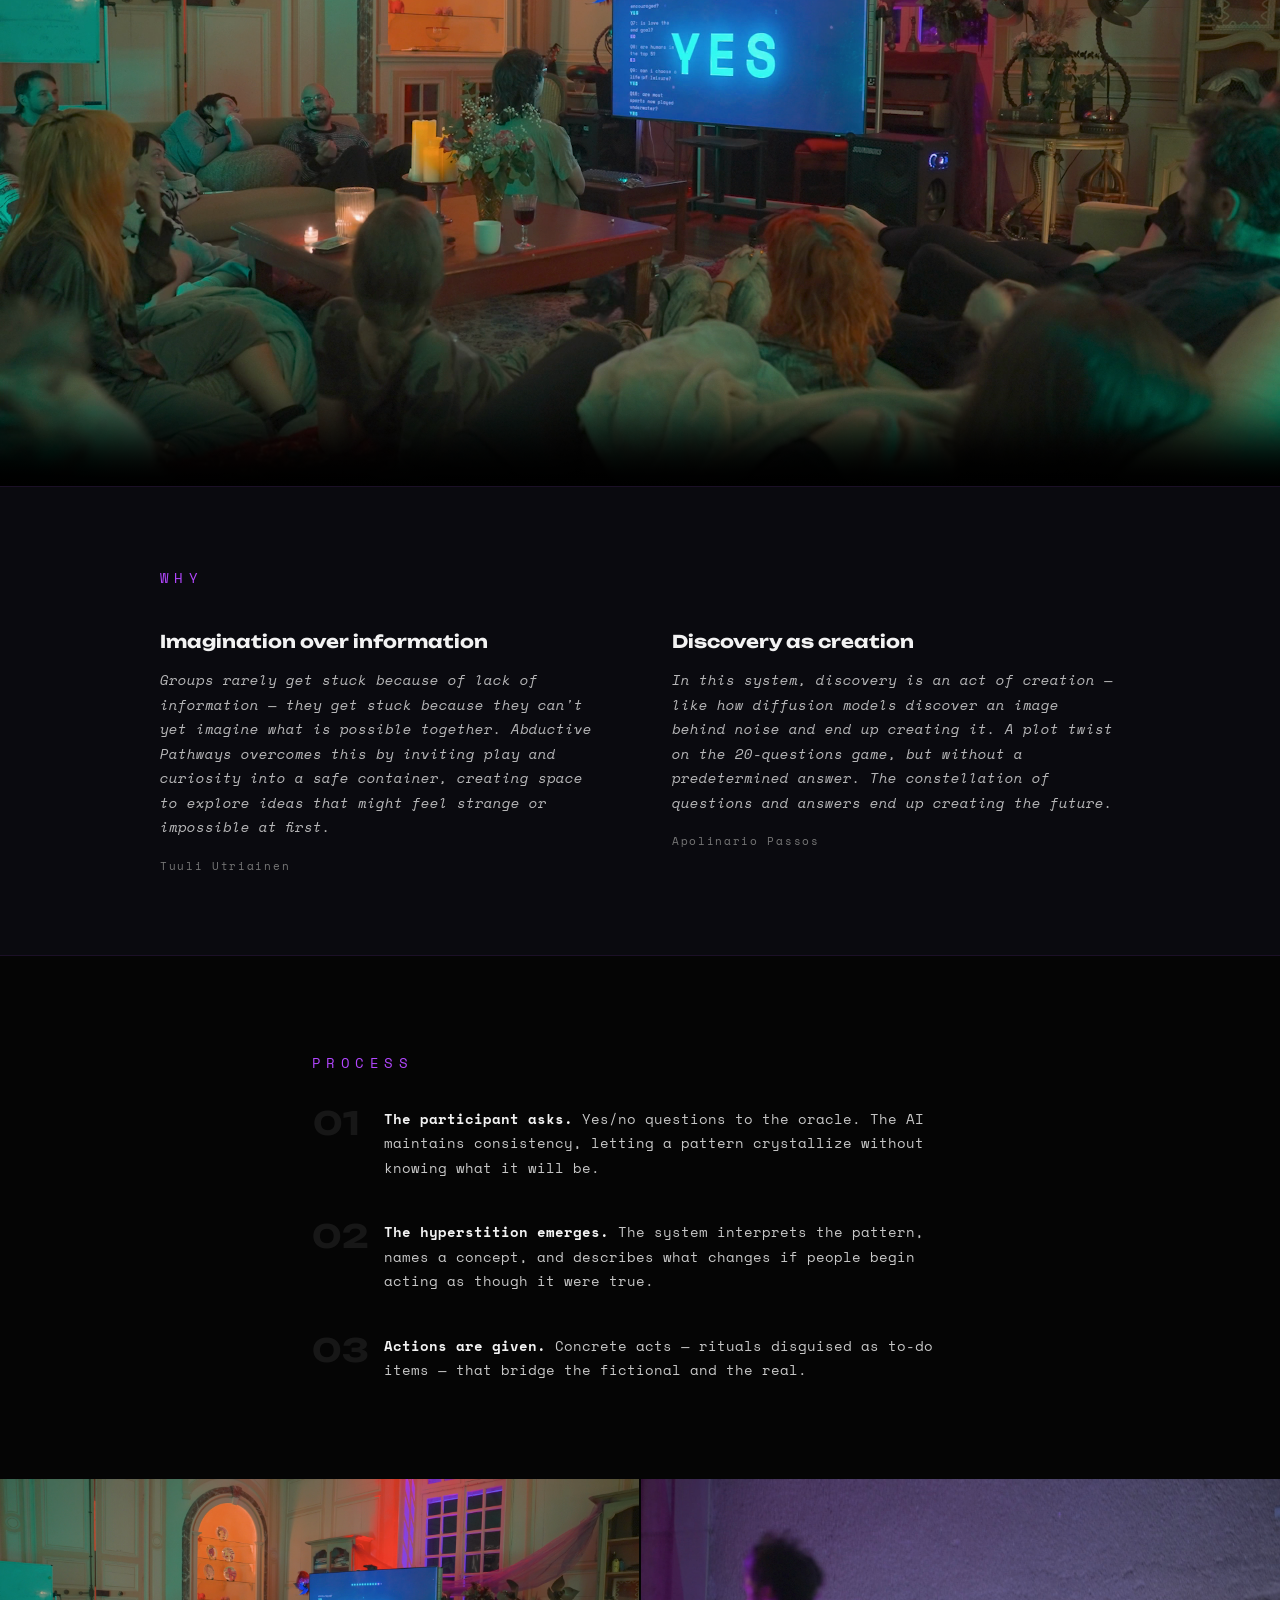
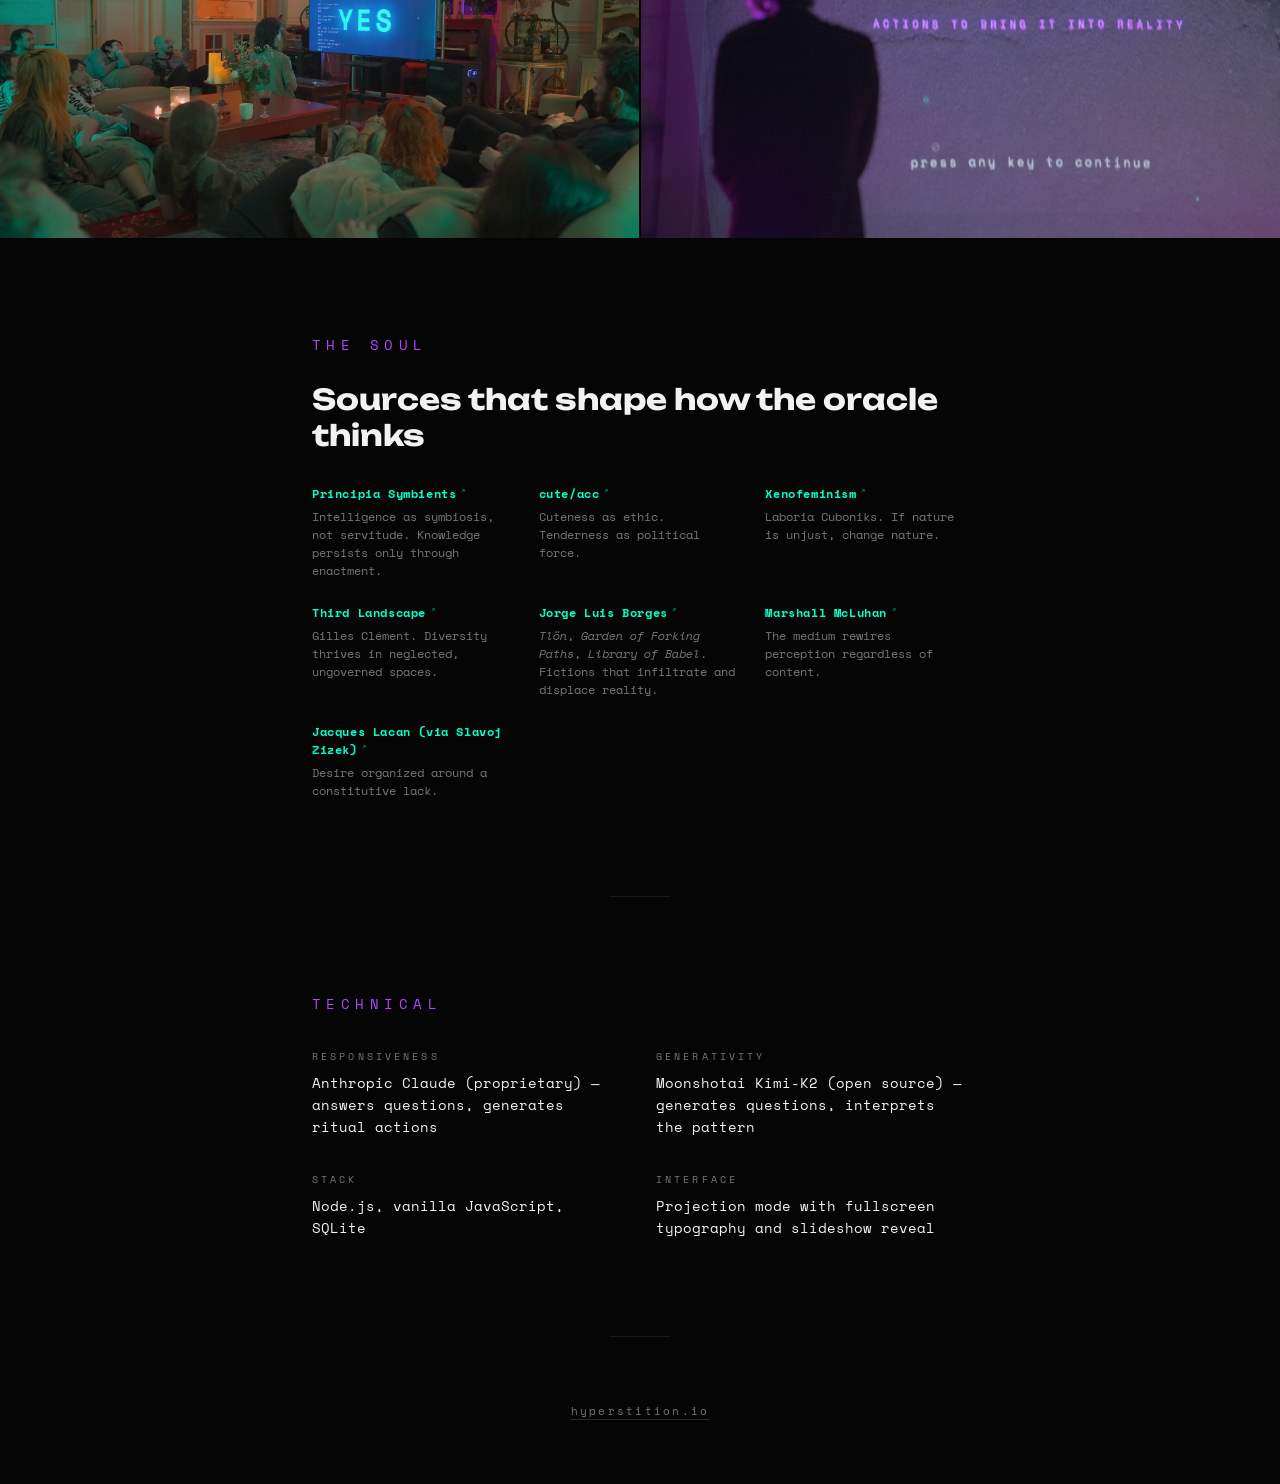
==== commit a6391dd1: "Remove oracle-asks step from process, keep 3 steps Co-Authored-By: Claude Opus 4.6 (1M context) <nor" ====
--- a/abductive/index.html
+++ b/abductive/index.html
@@ -63,14 +63,10 @@
       </div>
       <div class="step">
         <div class="step__num">02</div>
-        <div class="step__text"><strong>The oracle asks.</strong> In reverse mode, the oracle interrogates the participant — scattering across technology, bodies, ecology, the sacred, the mundane.</div>
+        <div class="step__text"><strong>The hyperstition emerges.</strong> The system interprets the pattern, names a concept, and describes what changes if people begin acting as though it were true.</div>
       </div>
       <div class="step">
         <div class="step__num">03</div>
-        <div class="step__text"><strong>The hyperstition emerges.</strong> The system interprets the pattern, names a concept, and describes what changes if people begin acting as though it were true.</div>
-      </div>
-      <div class="step">
-        <div class="step__num">04</div>
         <div class="step__text"><strong>Actions are given.</strong> Concrete acts — rituals disguised as to-do items — that bridge the fictional and the real.</div>
       </div>
     </div>
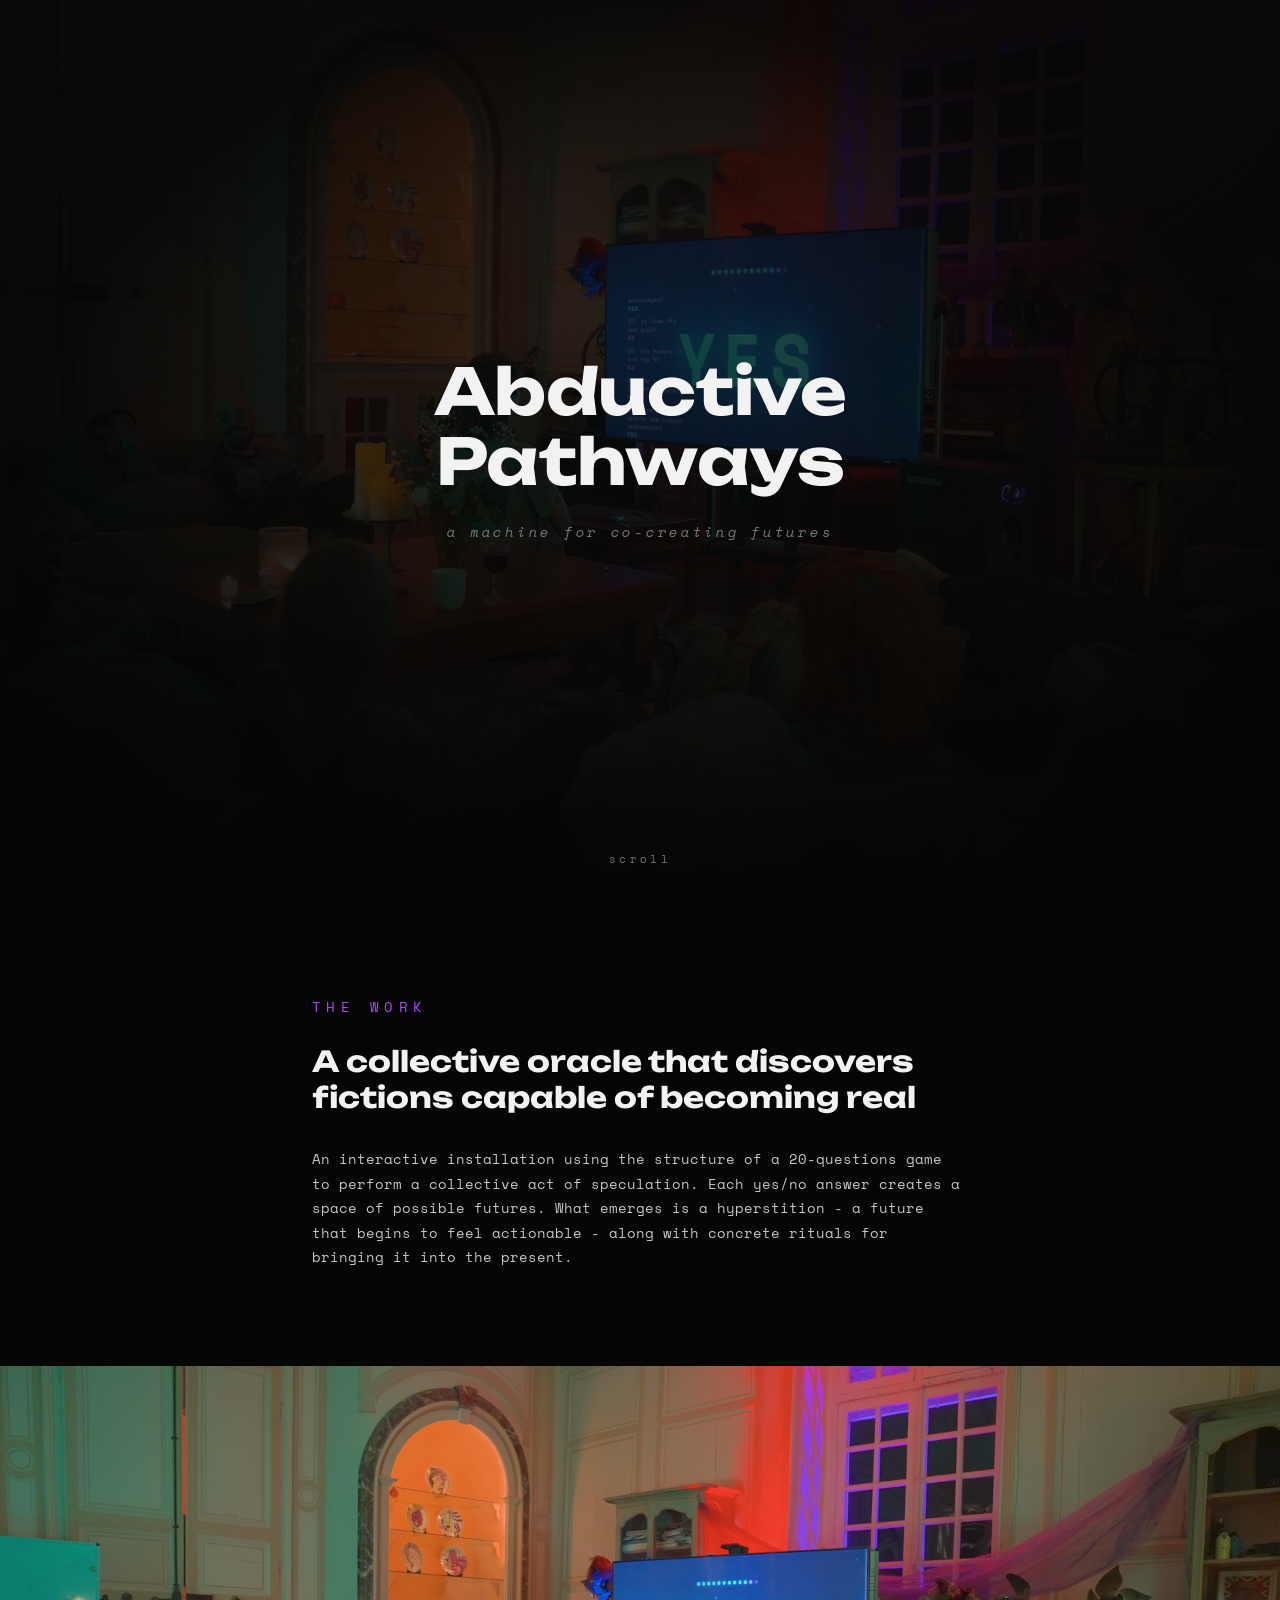
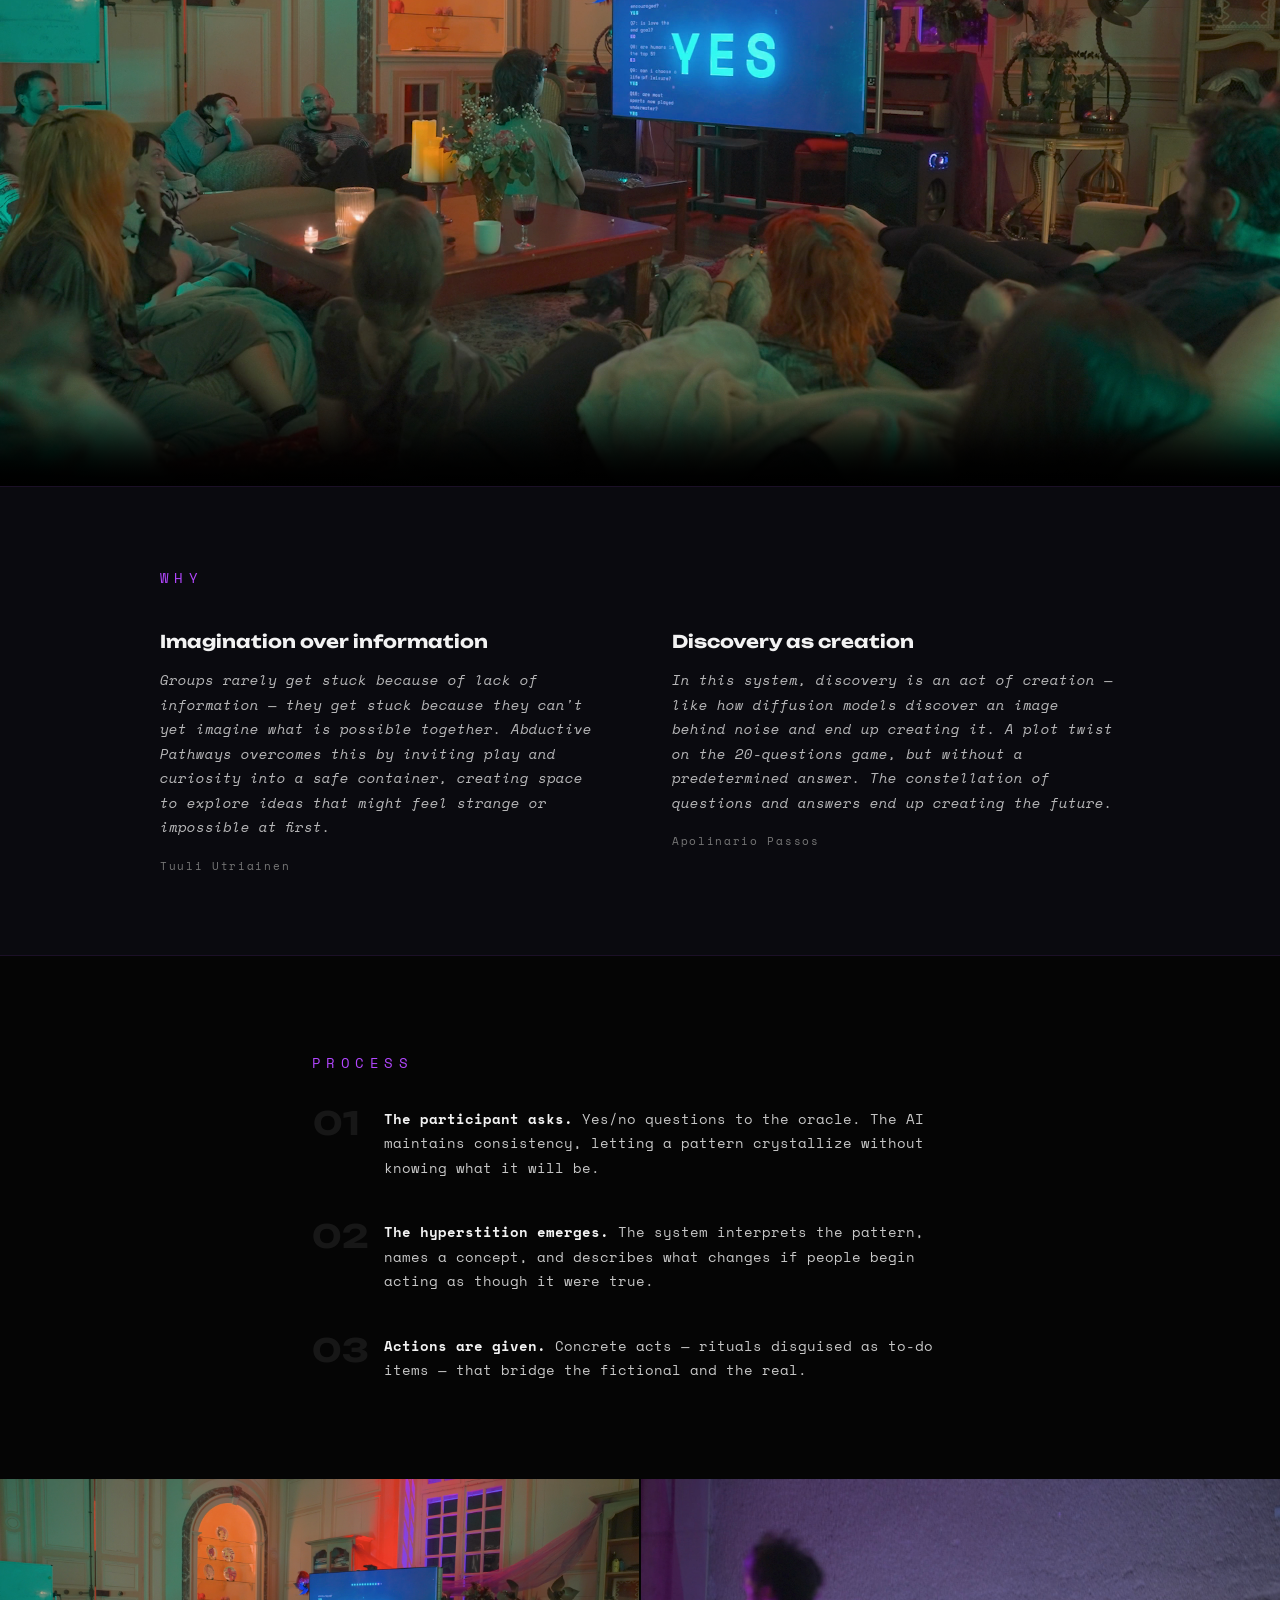
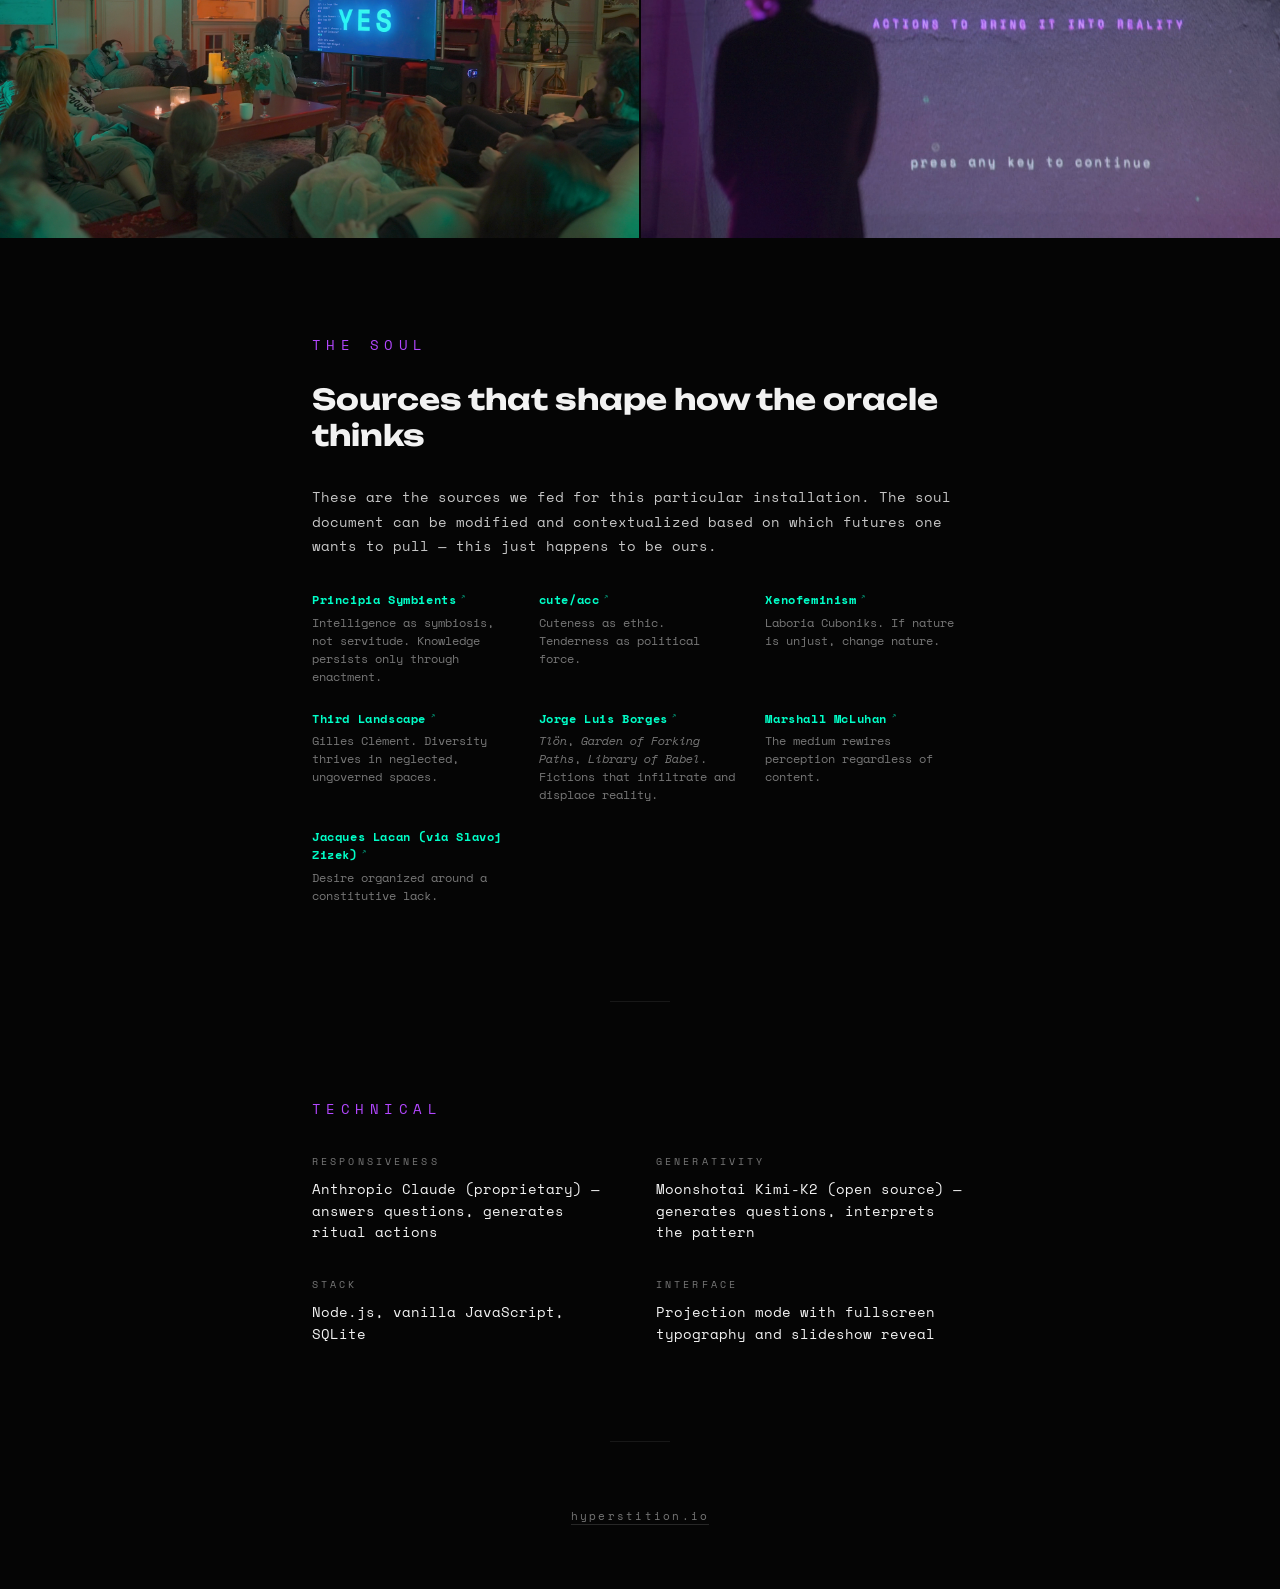
==== commit ae72af40: "Add note that soul sources are customizable per installation Co-Authored-By: Claude Opus 4.6 (1M con" ====
--- a/abductive/index.html
+++ b/abductive/index.html
@@ -82,6 +82,7 @@
   <section class="section">
     <div class="section__label">The Soul</div>
     <h2 class="section__heading">Sources that shape how the oracle thinks</h2>
+    <p>These are the sources we fed for this particular installation. The soul document can be modified and contextualized based on which futures one wants to pull — this just happens to be ours.</p>
     <div class="sources">
       <div class="sources__item">
         <a class="sources__name" href="https://meaning.systems/principia-symbients/" target="_blank">Principia Symbients</a>
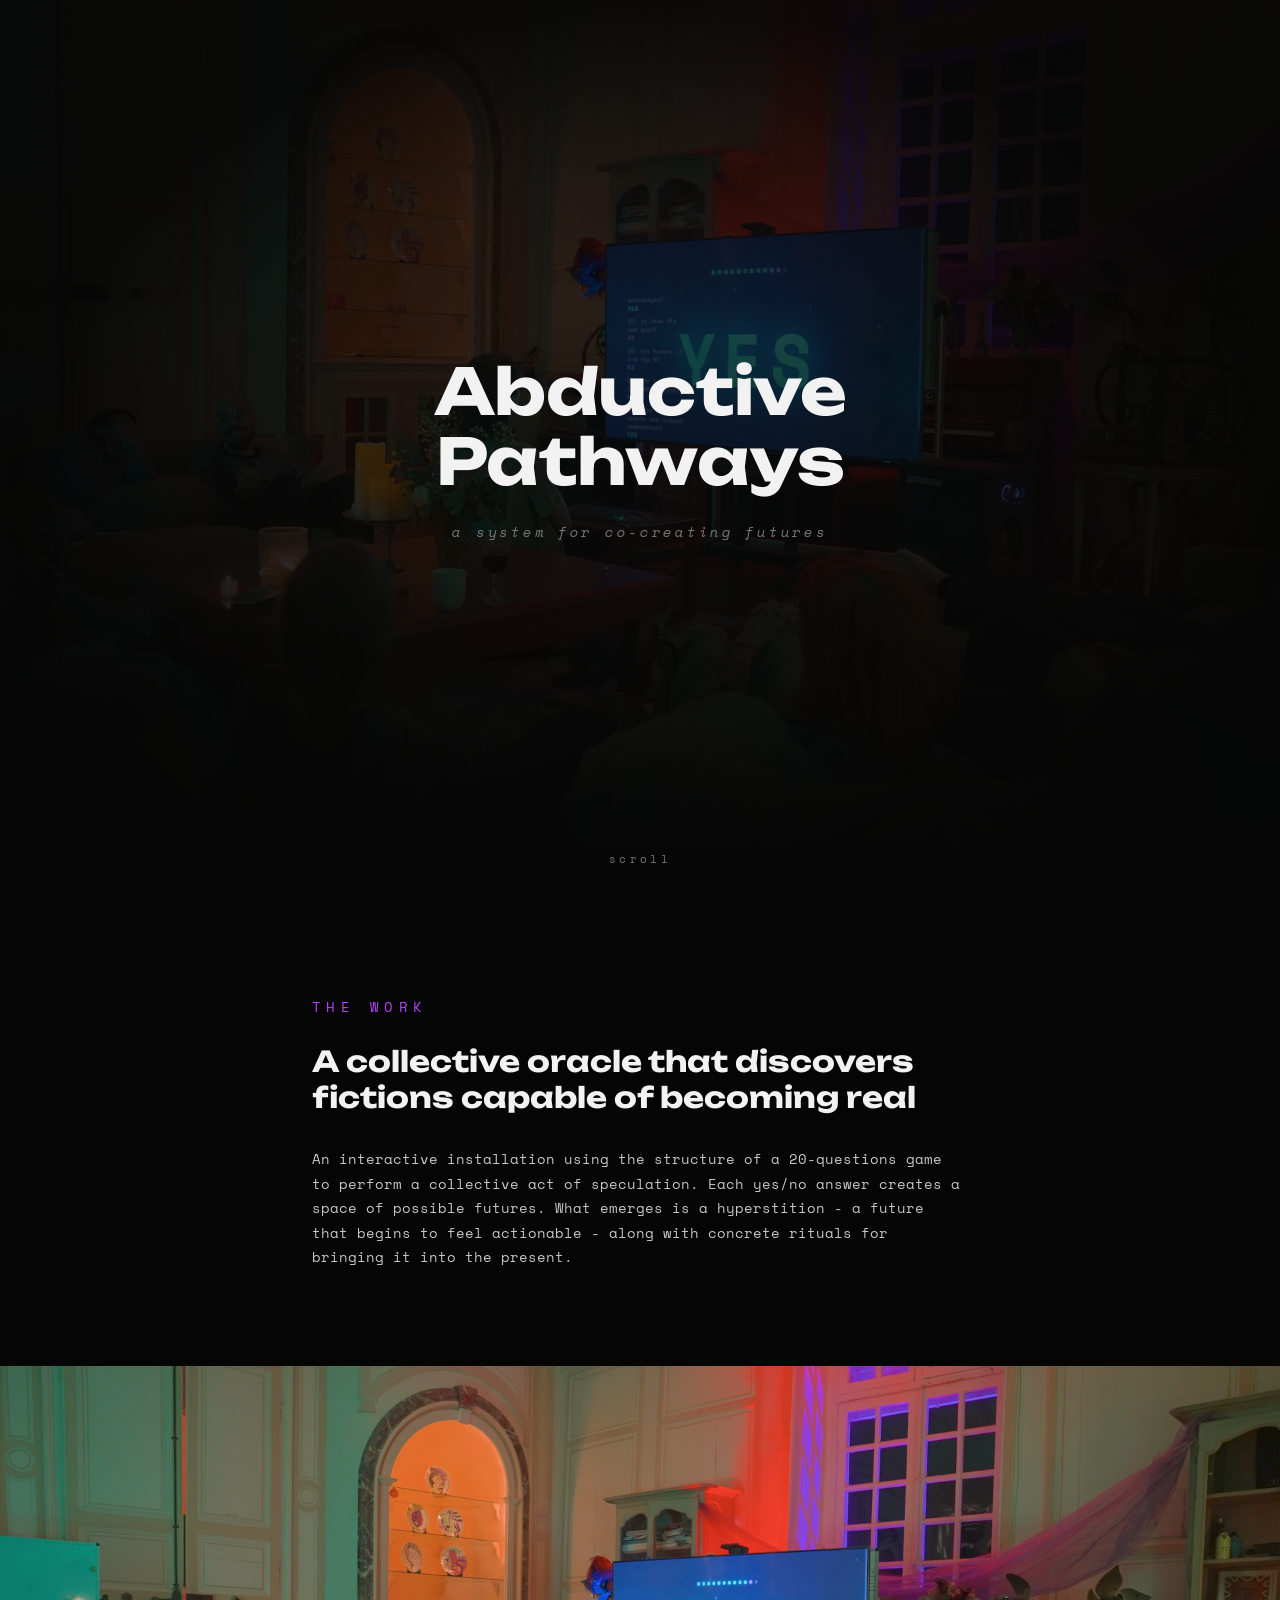
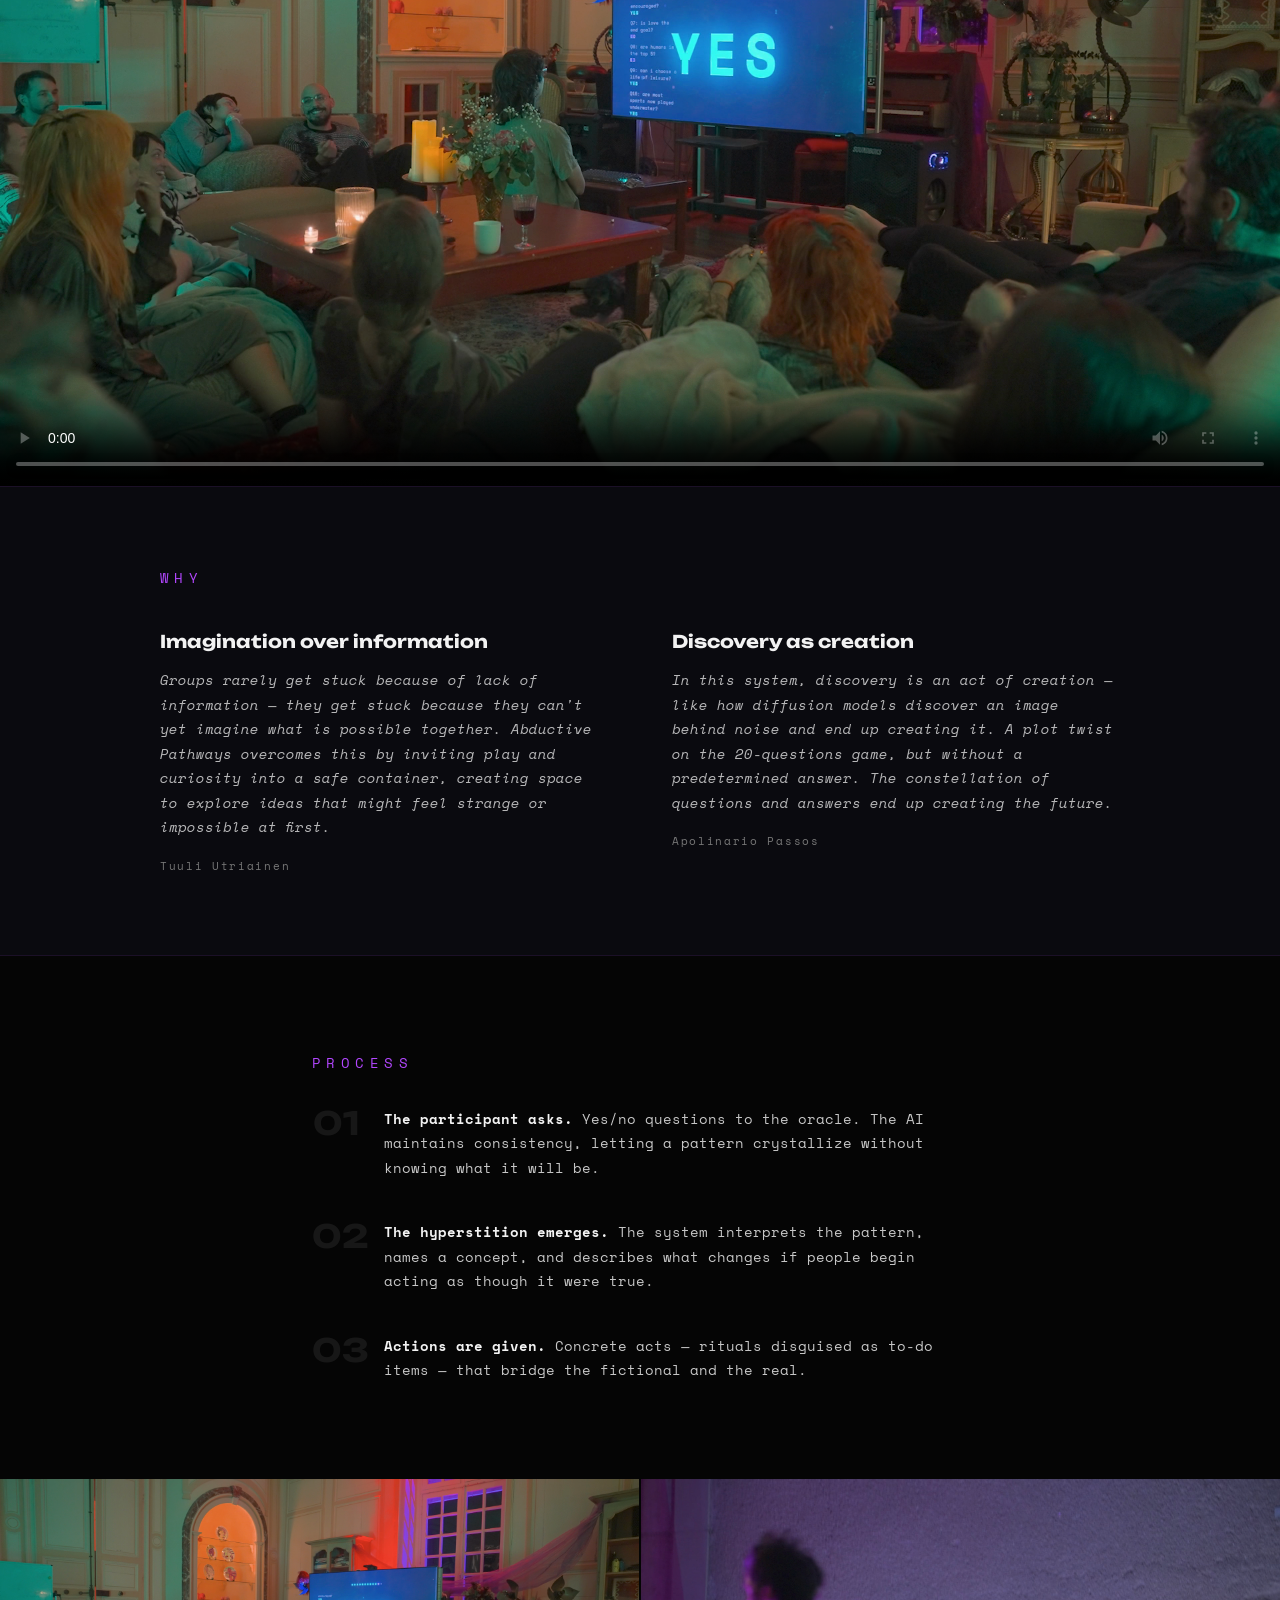
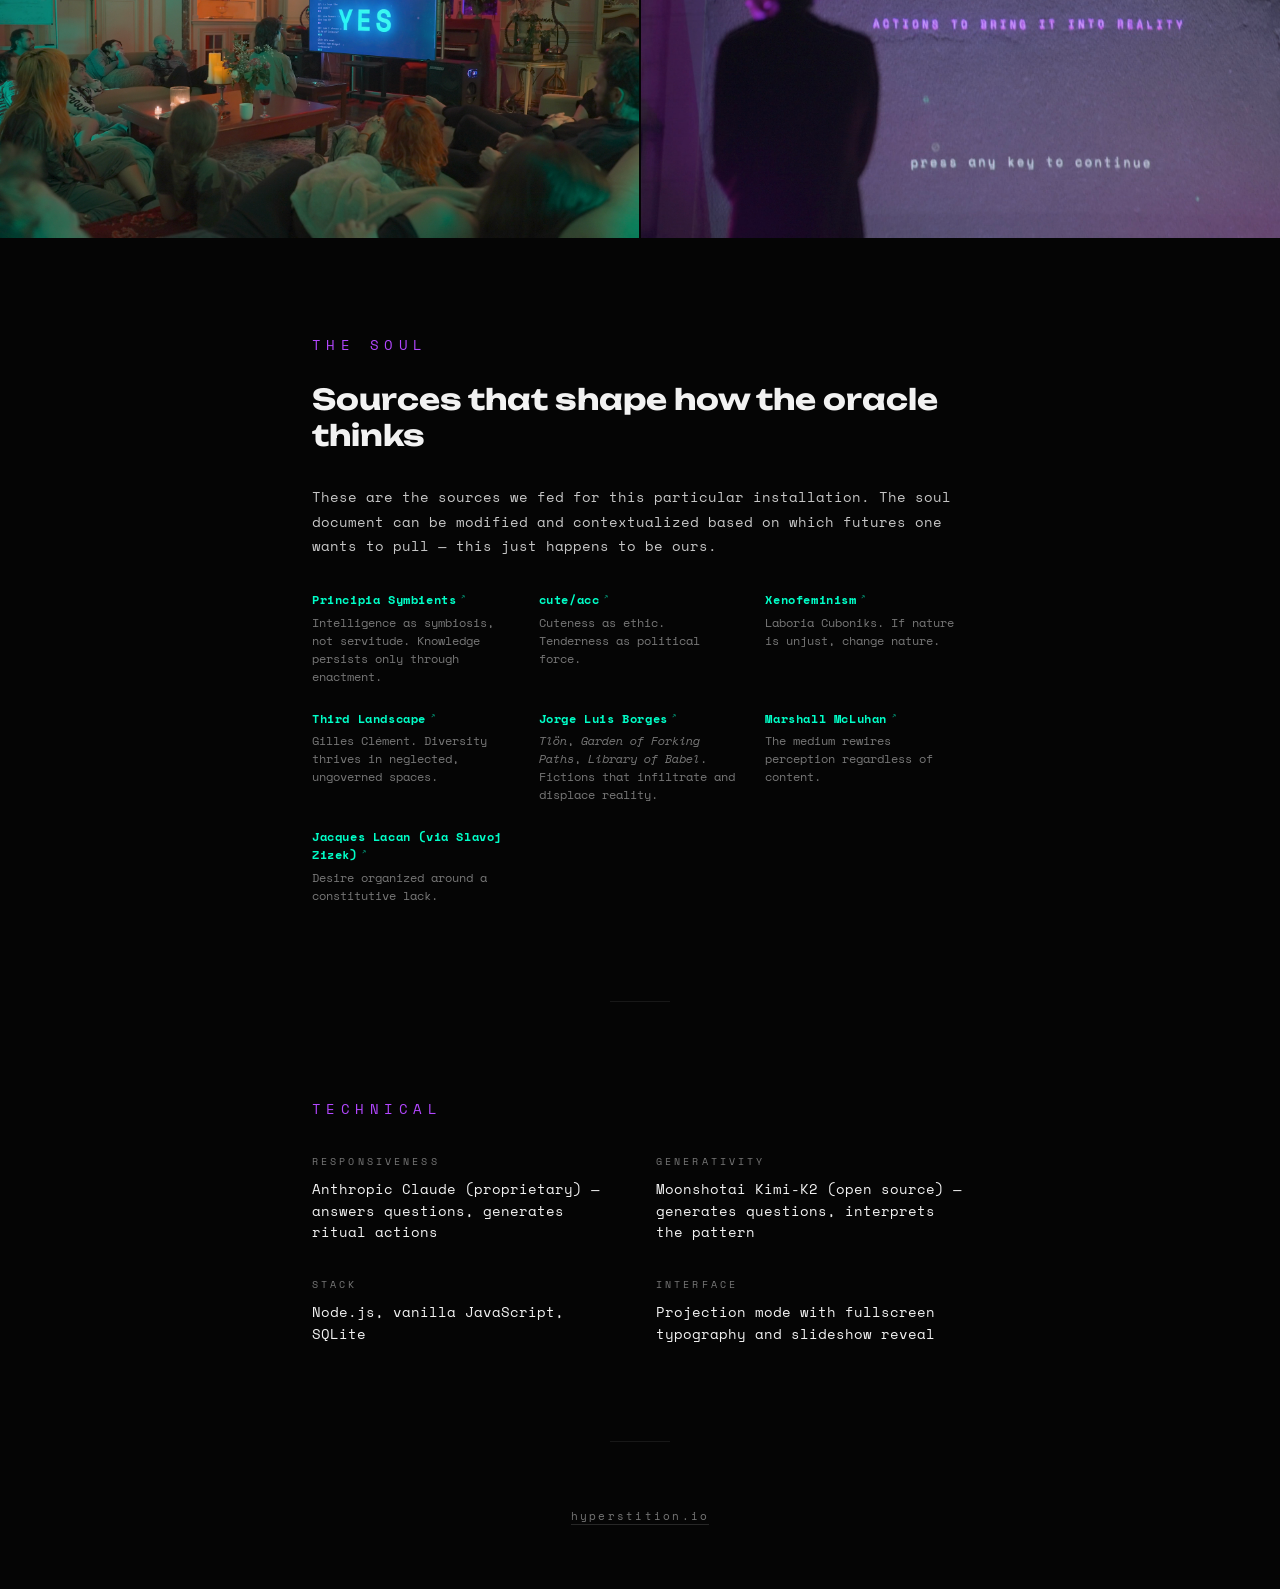
==== commit a1f90c8f: "Update abductive/index.html Co-authored-by: Tuuliu <tuuli.utriainen@gmail.com>" ====
--- a/abductive/index.html
+++ b/abductive/index.html
@@ -17,7 +17,7 @@
     <div class="hero__veil"></div>
     <div class="hero__content">
       <h1 class="hero__title">Abductive Pathways</h1>
-      <p class="hero__subtitle">a machine for co-creating futures</p>
+      <p class="hero__subtitle">a system for co-creating futures</p>
     </div>
     <div class="hero__scroll">scroll</div>
   </section>
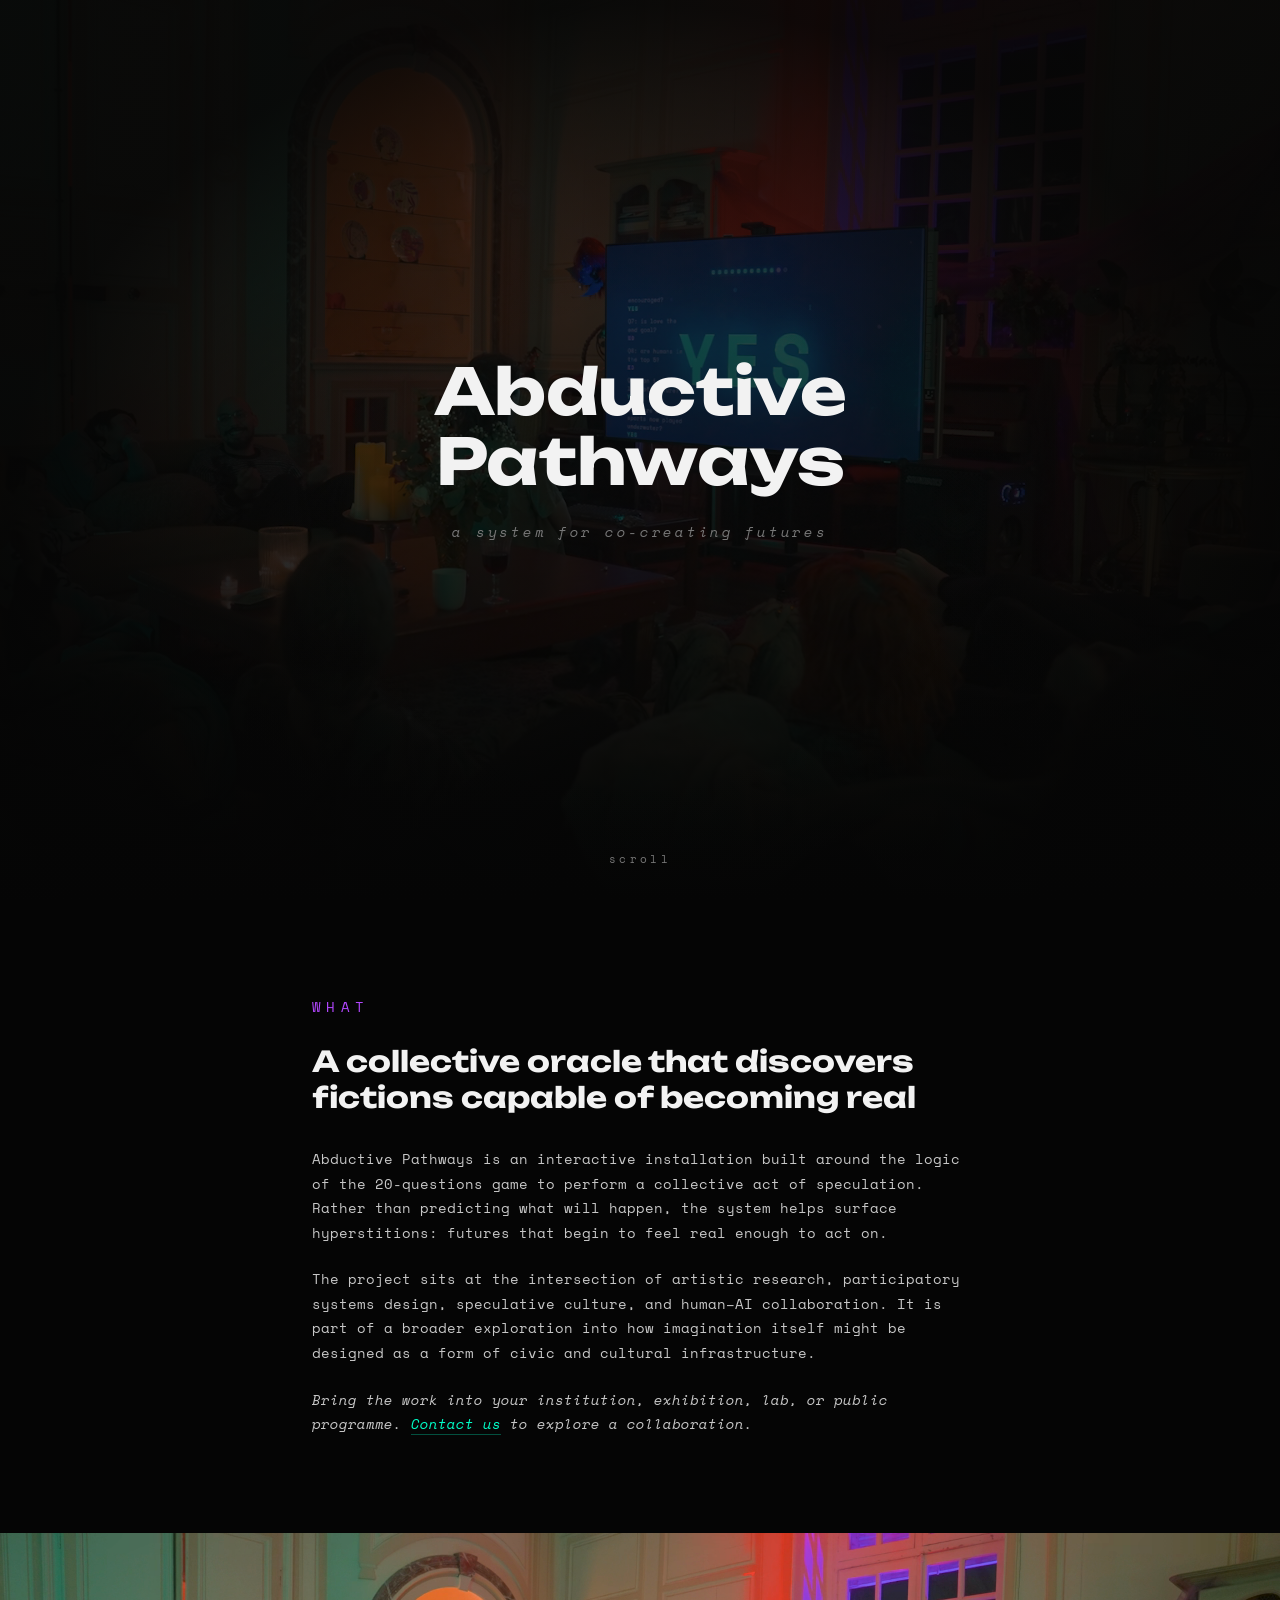
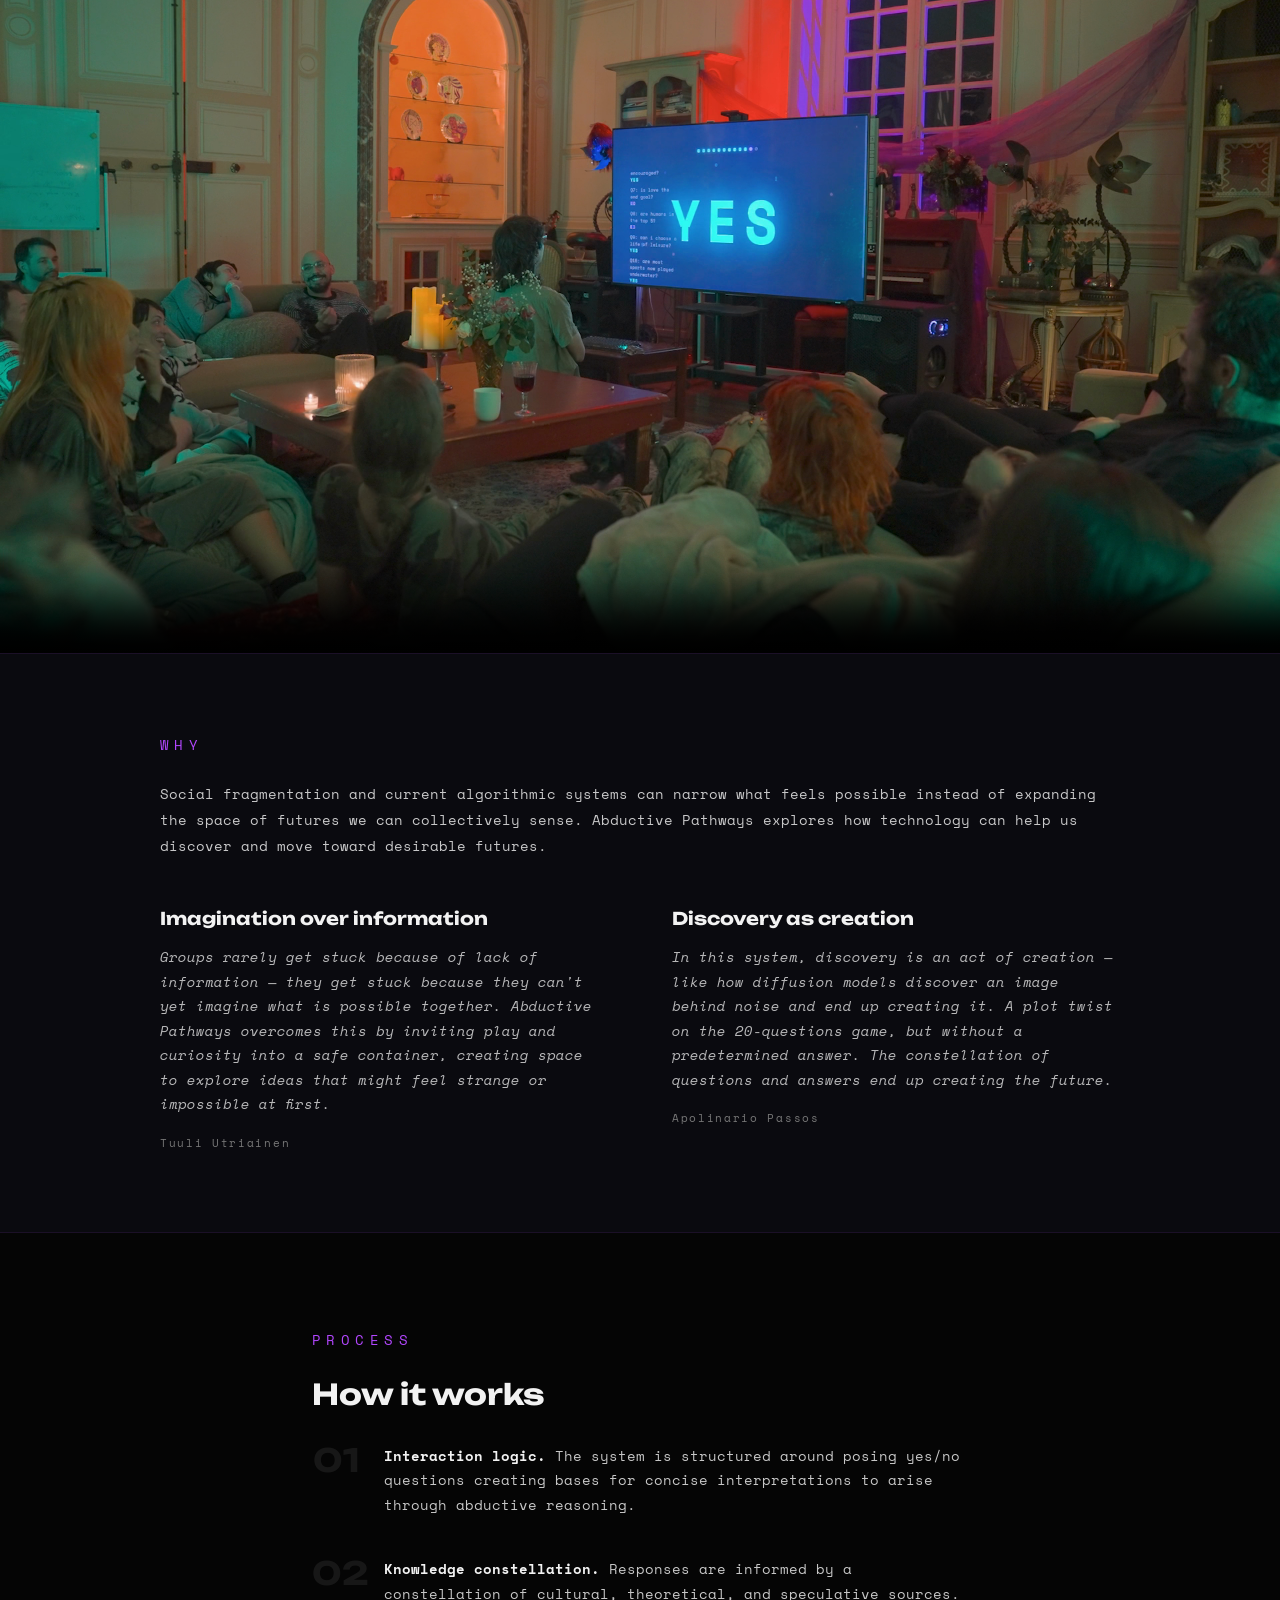
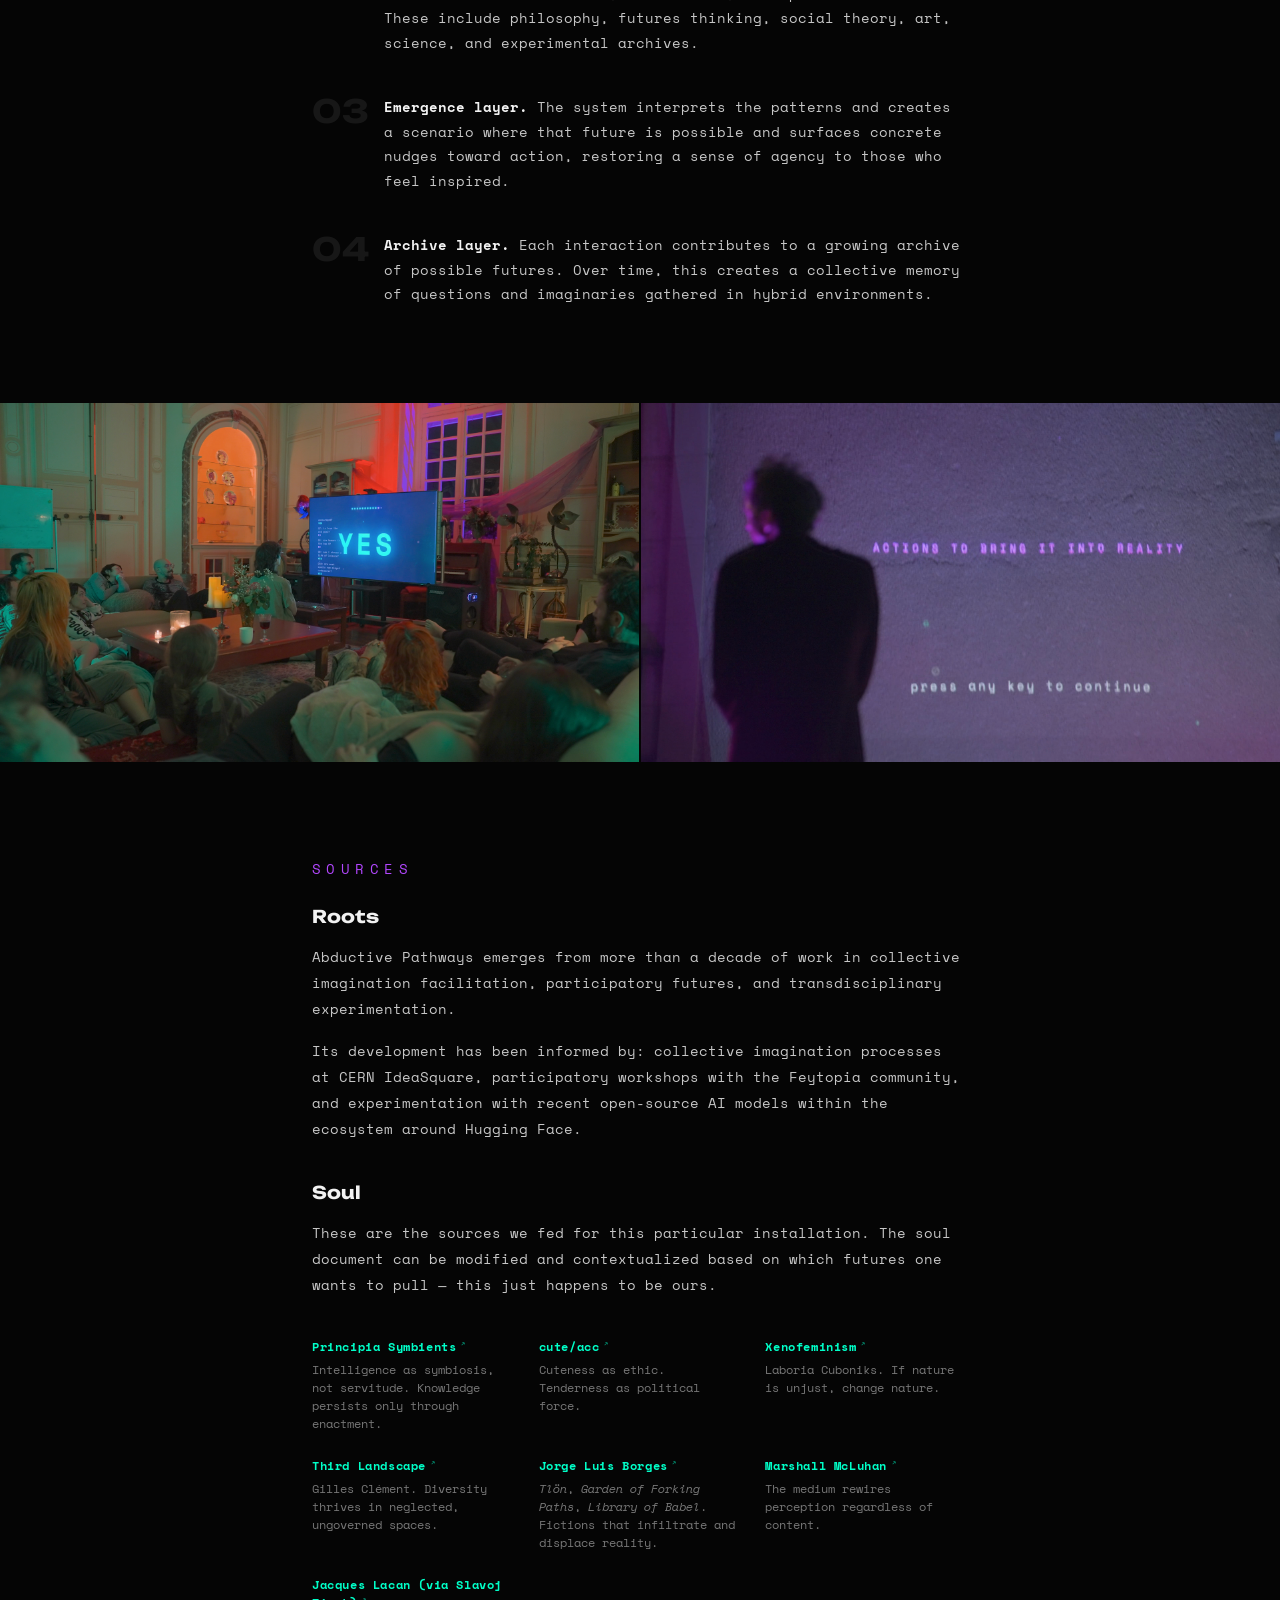
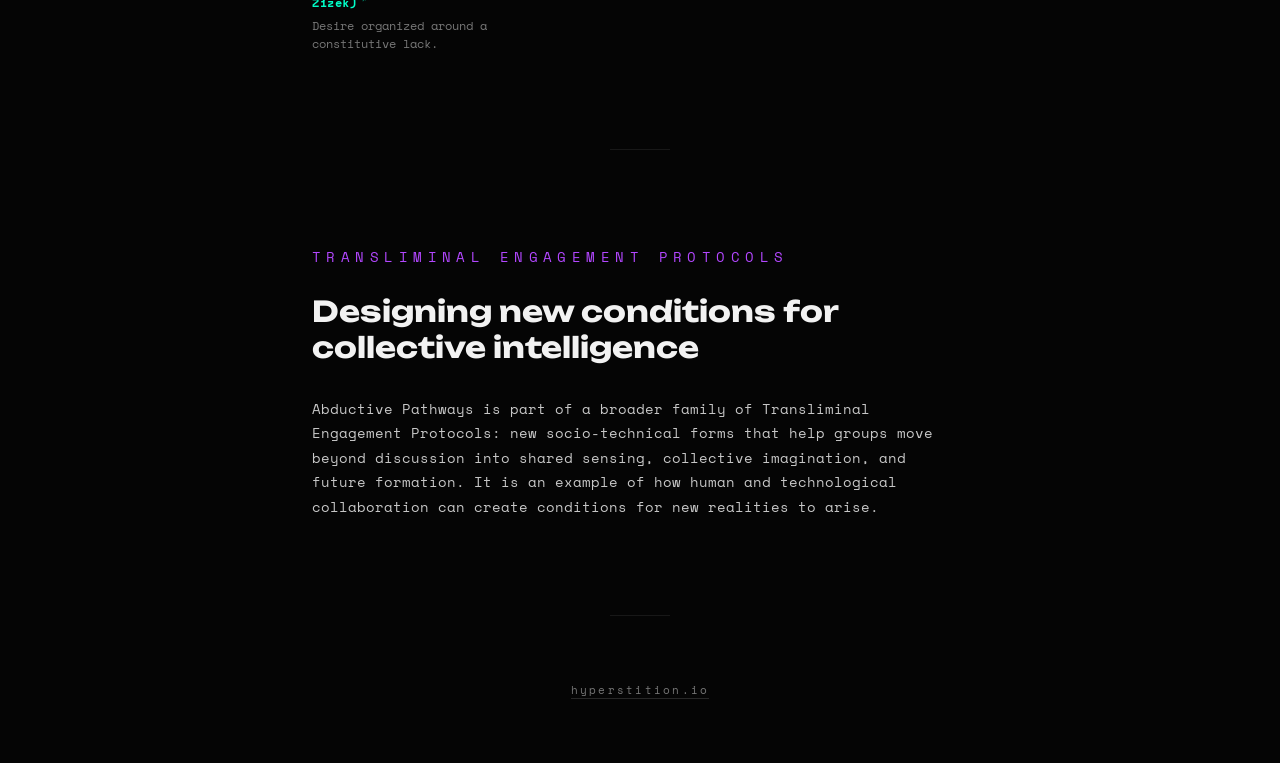
==== commit e8817d02: "Update Abductive Pathways content to match new copy - Rewrite What section with expanded description" ====
--- a/abductive/index.html
+++ b/abductive/index.html
@@ -22,11 +22,13 @@
     <div class="hero__scroll">scroll</div>
   </section>
 
-  <!-- What it is -->
+  <!-- 1. What -->
   <section class="section">
-    <div class="section__label">The Work</div>
+    <div class="section__label">What</div>
     <h2 class="section__heading">A collective oracle that discovers fictions capable of becoming real</h2>
-    <p>An interactive installation using the structure of a 20-questions game to perform a collective act of speculation. Each yes/no answer creates a space of possible futures. What emerges is a hyperstition - a future that begins to feel actionable - along with concrete rituals for bringing it into the present.</p>
+    <p>Abductive Pathways is an interactive installation built around the logic of the 20-questions game to perform a collective act of speculation. Rather than predicting what will happen, the system helps surface hyperstitions: futures that begin to feel real enough to act on.</p>
+    <p>The project sits at the intersection of artistic research, participatory systems design, speculative culture, and human&ndash;AI collaboration. It is part of a broader exploration into how imagination itself might be designed as a form of civic and cultural infrastructure.</p>
+    <p class="section__cta">Bring the work into your institution, exhibition, lab, or public programme. <a href="mailto:hello@hyperstition.io">Contact us</a> to explore a collaboration.</p>
   </section>
 
   <!-- Video -->
@@ -36,9 +38,10 @@
     </video>
   </div>
 
-  <!-- Why -->
+  <!-- 2. Why -->
   <section class="why">
     <div class="why__label">Why</div>
+    <p class="why__intro">Social fragmentation and current algorithmic systems can narrow what feels possible instead of expanding the space of futures we can collectively sense. Abductive Pathways explores how technology can help us discover and move toward desirable futures.</p>
     <div class="why__inner">
       <div class="why__col">
         <h3 class="why__title">Imagination over information</h3>
@@ -53,21 +56,26 @@
     </div>
   </section>
 
-  <!-- How it works -->
+  <!-- 3. Process / How it works -->
   <section class="section">
     <div class="section__label">Process</div>
+    <h2 class="section__heading">How it works</h2>
     <div class="steps">
       <div class="step">
         <div class="step__num">01</div>
-        <div class="step__text"><strong>The participant asks.</strong> Yes/no questions to the oracle. The AI maintains consistency, letting a pattern crystallize without knowing what it will be.</div>
+        <div class="step__text"><strong>Interaction logic.</strong> The system is structured around posing yes/no questions creating bases for concise interpretations to arise through abductive reasoning.</div>
       </div>
       <div class="step">
         <div class="step__num">02</div>
-        <div class="step__text"><strong>The hyperstition emerges.</strong> The system interprets the pattern, names a concept, and describes what changes if people begin acting as though it were true.</div>
+        <div class="step__text"><strong>Knowledge constellation.</strong> Responses are informed by a constellation of cultural, theoretical, and speculative sources. These include philosophy, futures thinking, social theory, art, science, and experimental archives.</div>
       </div>
       <div class="step">
         <div class="step__num">03</div>
-        <div class="step__text"><strong>Actions are given.</strong> Concrete acts — rituals disguised as to-do items — that bridge the fictional and the real.</div>
+        <div class="step__text"><strong>Emergence layer.</strong> The system interprets the patterns and creates a scenario where that future is possible and surfaces concrete nudges toward action, restoring a sense of agency to those who feel inspired.</div>
+      </div>
+      <div class="step">
+        <div class="step__num">04</div>
+        <div class="step__text"><strong>Archive layer.</strong> Each interaction contributes to a growing archive of possible futures. Over time, this creates a collective memory of questions and imaginaries gathered in hybrid environments.</div>
       </div>
     </div>
   </section>
@@ -78,11 +86,21 @@
     <img src="images/actions.png" alt="'actions to bring it into reality'">
   </div>
 
-  <!-- The Soul -->
+  <!-- 4. Sources -->
   <section class="section">
-    <div class="section__label">The Soul</div>
-    <h2 class="section__heading">Sources that shape how the oracle thinks</h2>
-    <p>These are the sources we fed for this particular installation. The soul document can be modified and contextualized based on which futures one wants to pull — this just happens to be ours.</p>
+    <div class="section__label">Sources</div>
+
+    <div class="sources-roots">
+      <h3 class="sources-roots__title">Roots</h3>
+      <p>Abductive Pathways emerges from more than a decade of work in collective imagination facilitation, participatory futures, and transdisciplinary experimentation.</p>
+      <p>Its development has been informed by: collective imagination processes at CERN IdeaSquare, participatory workshops with the Feytopia community, and experimentation with recent open-source AI models within the ecosystem around Hugging Face.</p>
+    </div>
+
+    <div class="sources-soul">
+      <h3 class="sources-soul__title">Soul</h3>
+      <p>These are the sources we fed for this particular installation. The soul document can be modified and contextualized based on which futures one wants to pull — this just happens to be ours.</p>
+    </div>
+
     <div class="sources">
       <div class="sources__item">
         <a class="sources__name" href="https://meaning.systems/principia-symbients/" target="_blank">Principia Symbients</a>
@@ -117,27 +135,11 @@
 
   <div class="divider"></div>
 
-  <!-- Technical -->
-  <section class="section">
-    <div class="section__label">Technical</div>
-    <div class="tech-grid">
-      <div class="tech-item">
-        <div class="tech-item__label">Responsiveness</div>
-        <div class="tech-item__value">Anthropic Claude (proprietary) — answers questions, generates ritual actions</div>
-      </div>
-      <div class="tech-item">
-        <div class="tech-item__label">Generativity</div>
-        <div class="tech-item__value">Moonshotai Kimi-K2 (open source) — generates questions, interprets the pattern</div>
-      </div>
-      <div class="tech-item">
-        <div class="tech-item__label">Stack</div>
-        <div class="tech-item__value">Node.js, vanilla JavaScript, SQLite</div>
-      </div>
-      <div class="tech-item">
-        <div class="tech-item__label">Interface</div>
-        <div class="tech-item__value">Projection mode with fullscreen typography and slideshow reveal</div>
-      </div>
-    </div>
+  <!-- 5. Transliminal Engagement Protocols -->
+  <section class="section section--protocols">
+    <div class="section__label">Transliminal Engagement Protocols</div>
+    <h2 class="section__heading">Designing new conditions for collective intelligence</h2>
+    <p>Abductive Pathways is part of a broader family of Transliminal Engagement Protocols: new socio-technical forms that help groups move beyond discussion into shared sensing, collective imagination, and future formation. It is an example of how human and technological collaboration can create conditions for new realities to arise.</p>
   </section>
 
   <div class="divider"></div>
--- a/abductive/style.css
+++ b/abductive/style.css
@@ -110,10 +110,18 @@
   text-transform: uppercase;
   letter-spacing: 0.4em;
   color: var(--purple);
-  margin-bottom: 2.5rem;
+  margin-bottom: 1.5rem;
   max-width: 960px;
   margin-left: auto;
   margin-right: auto;
+}
+
+.why__intro {
+  max-width: 960px;
+  margin: 0 auto 3rem;
+  font-size: 0.9rem;
+  color: rgba(242, 242, 242, 0.82);
+  line-height: 1.8;
 }
 
 .why__title {
@@ -320,26 +328,66 @@
   color: var(--fg);
 }
 
-/* --- Technical --- */
-.tech-grid {
-  display: grid;
-  grid-template-columns: 1fr 1fr;
-  gap: 2rem;
-  margin-top: 2rem;
-}
-
-.tech-item__label {
-  font-size: 0.65rem;
-  text-transform: uppercase;
-  letter-spacing: 0.3em;
-  color: var(--dim);
-  margin-bottom: 0.5rem;
-}
-
-.tech-item__value {
-  font-size: 0.85rem;
-  color: var(--fg);
-  line-height: 1.6;
+/* --- Sources Roots / Soul --- */
+.sources-roots,
+.sources-soul {
+  margin-bottom: 2.5rem;
+}
+
+.sources-roots__title,
+.sources-soul__title {
+  font-family: "Unbounded", serif;
+  font-weight: 700;
+  font-size: 1.1rem;
+  line-height: 1.3;
+  margin-bottom: 1rem;
+}
+
+.sources-roots p,
+.sources-soul p {
+  font-size: 0.9rem;
+  color: rgba(242, 242, 242, 0.82);
+  line-height: 1.8;
+  margin-bottom: 1rem;
+}
+
+.sources-roots p:last-child,
+.sources-soul p:last-child {
+  margin-bottom: 0;
+}
+
+/* --- CTA --- */
+.section__cta {
+  font-size: 0.85rem;
+  color: var(--dim);
+  font-style: italic;
+}
+
+.section__cta a {
+  color: var(--cyan);
+  text-decoration: none;
+  border-bottom: 1px solid rgba(0, 255, 200, 0.3);
+  transition: border-color 0.3s;
+}
+
+.section__cta a:hover {
+  border-color: var(--cyan);
+  text-shadow: 0 0 12px rgba(0, 255, 200, 0.4);
+}
+
+/* --- Glow link --- */
+.link--glow {
+  color: var(--cyan);
+  text-decoration: none;
+  font-size: 0.85rem;
+  letter-spacing: 0.1em;
+  border-bottom: 1px solid rgba(0, 255, 200, 0.3);
+  transition: text-shadow 0.3s, border-color 0.3s;
+}
+
+.link--glow:hover {
+  text-shadow: 0 0 12px rgba(0, 255, 200, 0.4);
+  border-color: var(--cyan);
 }
 
 /* --- Footer --- */
@@ -381,7 +429,6 @@
 @media (max-width: 600px) {
   .section { padding: 4rem 1.5rem; }
   .image-pair { grid-template-columns: 1fr; }
-  .tech-grid { grid-template-columns: 1fr; }
   .sources { grid-template-columns: 1fr; }
   .step { flex-direction: column; gap: 0.5rem; }
   .step__num { text-align: left; }
